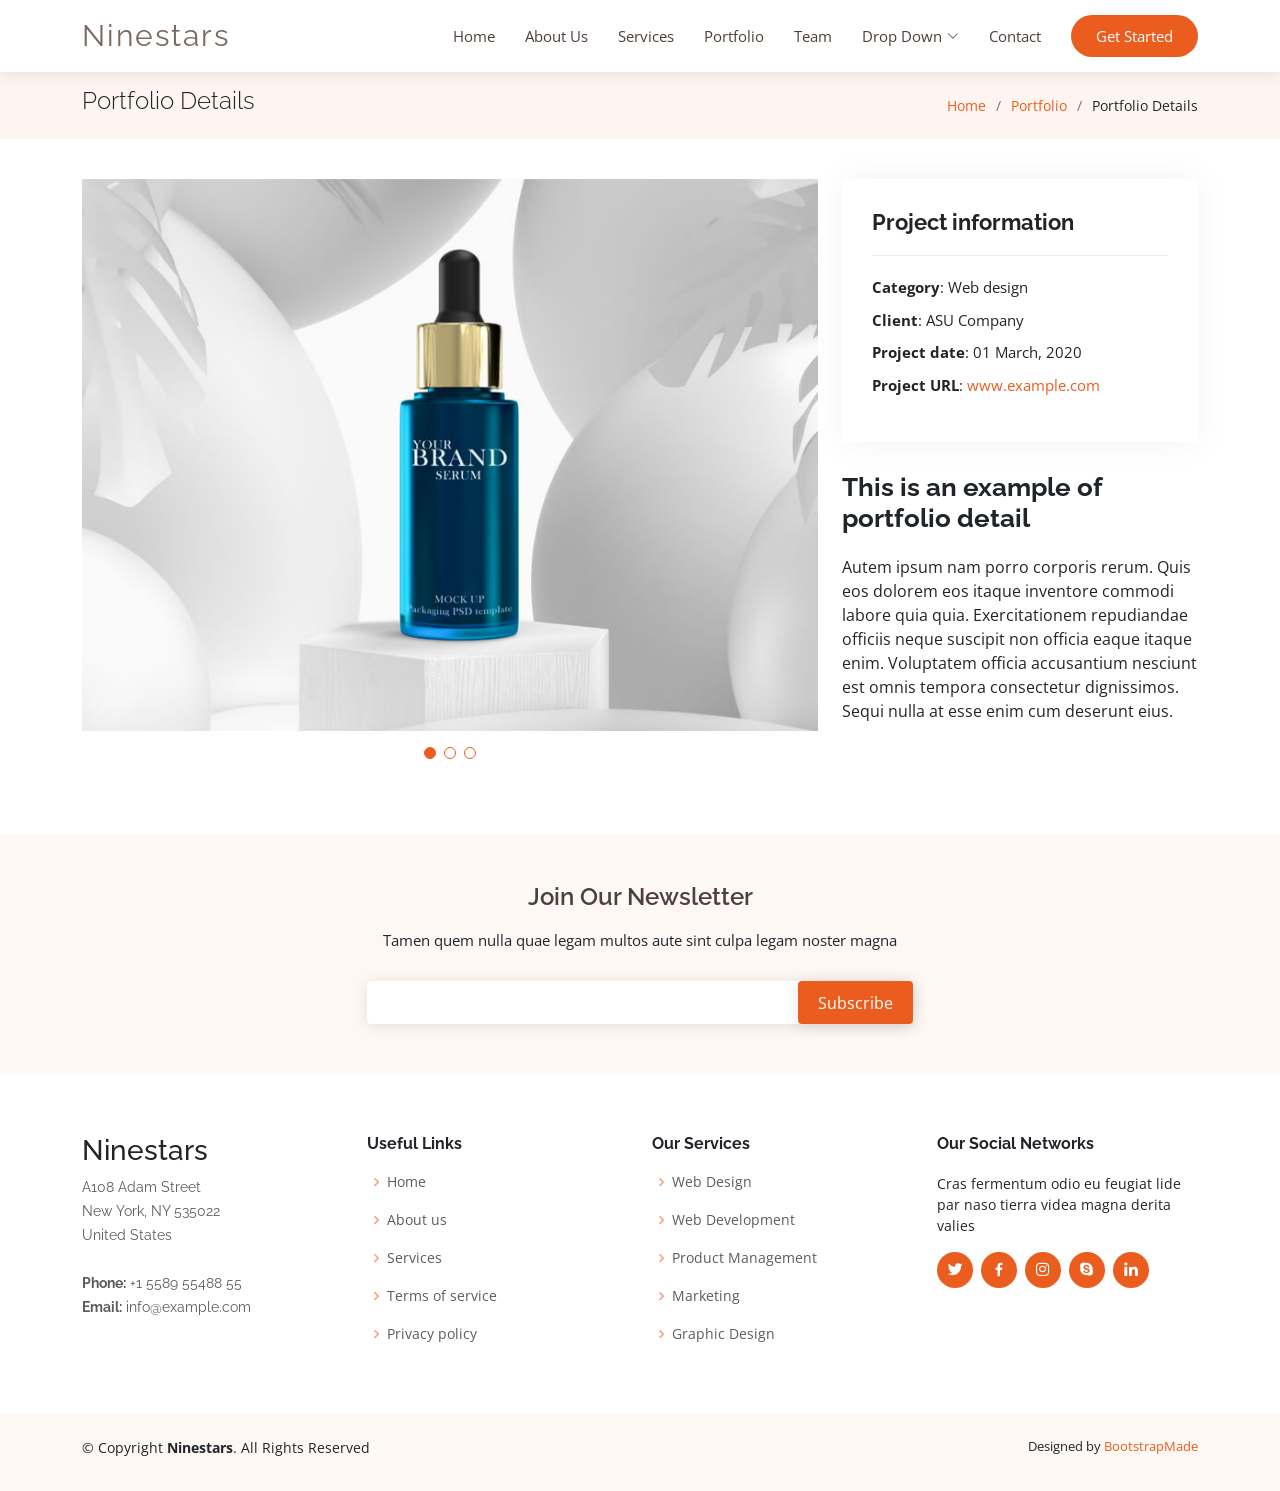
==== portfolio-details.html @ 26a7b613 "Subo todo" ====
<!DOCTYPE html>
<html lang="en">

<head>
  <meta charset="utf-8">
  <meta content="width=device-width, initial-scale=1.0" name="viewport">

  <title>Portfolio Details - Ninestars Bootstrap Template</title>
  <meta content="" name="description">
  <meta content="" name="keywords">

  <!-- Favicons -->
  <link href="assets/img/favicon.png" rel="icon">
  <link href="assets/img/apple-touch-icon.png" rel="apple-touch-icon">

  <!-- Google Fonts -->
  <link href="https://fonts.googleapis.com/css?family=Open+Sans:300,300i,400,400i,600,600i,700,700i|Raleway:300,300i,400,400i,600,600i,700,700i" rel="stylesheet">

  <!-- Vendor CSS Files -->
  <link href="assets/vendor/aos/aos.css" rel="stylesheet">
  <link href="assets/vendor/bootstrap/css/bootstrap.min.css" rel="stylesheet">
  <link href="assets/vendor/bootstrap-icons/bootstrap-icons.css" rel="stylesheet">
  <link href="assets/vendor/boxicons/css/boxicons.min.css" rel="stylesheet">
  <link href="assets/vendor/glightbox/css/glightbox.min.css" rel="stylesheet">
  <link href="assets/vendor/swiper/swiper-bundle.min.css" rel="stylesheet">

  <!-- Template Main CSS File -->
  <link href="assets/css/style.css" rel="stylesheet">

  <!-- =======================================================
  * Template Name: Ninestars - v4.10.0
  * Template URL: https://bootstrapmade.com/ninestars-free-bootstrap-3-theme-for-creative/
  * Author: BootstrapMade.com
  * License: https://bootstrapmade.com/license/
  ======================================================== -->
</head>

<body>

  <!-- ======= Header ======= -->
  <header id="header" class="fixed-top d-flex align-items-center">
    <div class="container d-flex align-items-center justify-content-between">

      <div class="logo">
        <h1 class="text-light"><a href="index.html"><span>Ninestars</span></a></h1>
        <!-- Uncomment below if you prefer to use an image logo -->
        <!-- <a href="index.html"><img src="assets/img/logo.png" alt="" class="img-fluid"></a>-->
      </div>

      <nav id="navbar" class="navbar">
        <ul>
          <li><a class="nav-link scrollto " href="#hero">Home</a></li>
          <li><a class="nav-link scrollto" href="#about">About Us</a></li>
          <li><a class="nav-link scrollto" href="#services">Services</a></li>
          <li><a class="nav-link scrollto" href="#portfolio">Portfolio</a></li>
          <li><a class="nav-link scrollto" href="#team">Team</a></li>
          <li class="dropdown"><a href="#"><span>Drop Down</span> <i class="bi bi-chevron-down"></i></a>
            <ul>
              <li><a href="#">Drop Down 1</a></li>
              <li class="dropdown"><a href="#"><span>Deep Drop Down</span> <i class="bi bi-chevron-right"></i></a>
                <ul>
                  <li><a href="#">Deep Drop Down 1</a></li>
                  <li><a href="#">Deep Drop Down 2</a></li>
                  <li><a href="#">Deep Drop Down 3</a></li>
                  <li><a href="#">Deep Drop Down 4</a></li>
                  <li><a href="#">Deep Drop Down 5</a></li>
                </ul>
              </li>
              <li><a href="#">Drop Down 2</a></li>
              <li><a href="#">Drop Down 3</a></li>
              <li><a href="#">Drop Down 4</a></li>
            </ul>
          </li>
          <li><a class="nav-link scrollto" href="#contact">Contact</a></li>
          <li><a class="getstarted scrollto" href="#about">Get Started</a></li>
        </ul>
        <i class="bi bi-list mobile-nav-toggle"></i>
      </nav><!-- .navbar -->

    </div>
  </header><!-- End Header -->

  <main id="main">

    <!-- ======= Breadcrumbs Section ======= -->
    <section class="breadcrumbs">
      <div class="container">

        <div class="d-flex justify-content-between align-items-center">
          <h2>Portfolio Details</h2>
          <ol>
            <li><a href="index.html">Home</a></li>
            <li><a href="portfolio.html">Portfolio</a></li>
            <li>Portfolio Details</li>
          </ol>
        </div>

      </div>
    </section><!-- Breadcrumbs Section -->

    <!-- ======= Portfolio Details Section ======= -->
    <section id="portfolio-details" class="portfolio-details">
      <div class="container">

        <div class="row gy-4">

          <div class="col-lg-8">
            <div class="portfolio-details-slider swiper">
              <div class="swiper-wrapper align-items-center">

                <div class="swiper-slide">
                  <img src="assets/img/portfolio/portfolio-1.jpg" alt="">
                </div>

                <div class="swiper-slide">
                  <img src="assets/img/portfolio/portfolio-2.jpg" alt="">
                </div>

                <div class="swiper-slide">
                  <img src="assets/img/portfolio/portfolio-3.jpg" alt="">
                </div>

              </div>
              <div class="swiper-pagination"></div>
            </div>
          </div>

          <div class="col-lg-4">
            <div class="portfolio-info">
              <h3>Project information</h3>
              <ul>
                <li><strong>Category</strong>: Web design</li>
                <li><strong>Client</strong>: ASU Company</li>
                <li><strong>Project date</strong>: 01 March, 2020</li>
                <li><strong>Project URL</strong>: <a href="#">www.example.com</a></li>
              </ul>
            </div>
            <div class="portfolio-description">
              <h2>This is an example of portfolio detail</h2>
              <p>
                Autem ipsum nam porro corporis rerum. Quis eos dolorem eos itaque inventore commodi labore quia quia. Exercitationem repudiandae officiis neque suscipit non officia eaque itaque enim. Voluptatem officia accusantium nesciunt est omnis tempora consectetur dignissimos. Sequi nulla at esse enim cum deserunt eius.
              </p>
            </div>
          </div>

        </div>

      </div>
    </section><!-- End Portfolio Details Section -->

  </main><!-- End #main -->

  <!-- ======= Footer ======= -->
  <footer id="footer">

    <div class="footer-newsletter">
      <div class="container">
        <div class="row justify-content-center">
          <div class="col-lg-6">
            <h4>Join Our Newsletter</h4>
            <p>Tamen quem nulla quae legam multos aute sint culpa legam noster magna</p>
            <form action="" method="post">
              <input type="email" name="email"><input type="submit" value="Subscribe">
            </form>
          </div>
        </div>
      </div>
    </div>

    <div class="footer-top">
      <div class="container">
        <div class="row">

          <div class="col-lg-3 col-md-6 footer-contact">
            <h3>Ninestars</h3>
            <p>
              A108 Adam Street <br>
              New York, NY 535022<br>
              United States <br><br>
              <strong>Phone:</strong> +1 5589 55488 55<br>
              <strong>Email:</strong> info@example.com<br>
            </p>
          </div>

          <div class="col-lg-3 col-md-6 footer-links">
            <h4>Useful Links</h4>
            <ul>
              <li><i class="bx bx-chevron-right"></i> <a href="#">Home</a></li>
              <li><i class="bx bx-chevron-right"></i> <a href="#">About us</a></li>
              <li><i class="bx bx-chevron-right"></i> <a href="#">Services</a></li>
              <li><i class="bx bx-chevron-right"></i> <a href="#">Terms of service</a></li>
              <li><i class="bx bx-chevron-right"></i> <a href="#">Privacy policy</a></li>
            </ul>
          </div>

          <div class="col-lg-3 col-md-6 footer-links">
            <h4>Our Services</h4>
            <ul>
              <li><i class="bx bx-chevron-right"></i> <a href="#">Web Design</a></li>
              <li><i class="bx bx-chevron-right"></i> <a href="#">Web Development</a></li>
              <li><i class="bx bx-chevron-right"></i> <a href="#">Product Management</a></li>
              <li><i class="bx bx-chevron-right"></i> <a href="#">Marketing</a></li>
              <li><i class="bx bx-chevron-right"></i> <a href="#">Graphic Design</a></li>
            </ul>
          </div>

          <div class="col-lg-3 col-md-6 footer-links">
            <h4>Our Social Networks</h4>
            <p>Cras fermentum odio eu feugiat lide par naso tierra videa magna derita valies</p>
            <div class="social-links mt-3">
              <a href="#" class="twitter"><i class="bx bxl-twitter"></i></a>
              <a href="#" class="facebook"><i class="bx bxl-facebook"></i></a>
              <a href="#" class="instagram"><i class="bx bxl-instagram"></i></a>
              <a href="#" class="google-plus"><i class="bx bxl-skype"></i></a>
              <a href="#" class="linkedin"><i class="bx bxl-linkedin"></i></a>
            </div>
          </div>

        </div>
      </div>
    </div>

    <div class="container py-4">
      <div class="copyright">
        &copy; Copyright <strong><span>Ninestars</span></strong>. All Rights Reserved
      </div>
      <div class="credits">
        <!-- All the links in the footer should remain intact. -->
        <!-- You can delete the links only if you purchased the pro version. -->
        <!-- Licensing information: https://bootstrapmade.com/license/ -->
        <!-- Purchase the pro version with working PHP/AJAX contact form: https://bootstrapmade.com/ninestars-free-bootstrap-3-theme-for-creative/ -->
        Designed by <a href="https://bootstrapmade.com/">BootstrapMade</a>
      </div>
    </div>
  </footer><!-- End Footer -->

  <a href="#" class="back-to-top d-flex align-items-center justify-content-center"><i class="bi bi-arrow-up-short"></i></a>

  <!-- Vendor JS Files -->
  <script src="assets/vendor/aos/aos.js"></script>
  <script src="assets/vendor/bootstrap/js/bootstrap.bundle.min.js"></script>
  <script src="assets/vendor/glightbox/js/glightbox.min.js"></script>
  <script src="assets/vendor/isotope-layout/isotope.pkgd.min.js"></script>
  <script src="assets/vendor/swiper/swiper-bundle.min.js"></script>
  <script src="assets/vendor/php-email-form/validate.js"></script>

  <!-- Template Main JS File -->
  <script src="assets/js/main.js"></script>

</body>

</html>
---- assets/css/style.css ----
/**
* Template Name: Ninestars - v4.10.0
* Template URL: https://bootstrapmade.com/ninestars-free-bootstrap-3-theme-for-creative/
* Author: BootstrapMade.com
* License: https://bootstrapmade.com/license/
*/

/*--------------------------------------------------------------
# General
--------------------------------------------------------------*/
body {
  font-family: "Open Sans", sans-serif;
  color: #212529;
}

a {
  color: #eb5d1e;
  text-decoration: none;
}

a:hover {
  color: #ef7f4d;
  text-decoration: none;
}

h1,
h2,
h3,
h4,
h5,
h6,
.font-primary {
  font-family: "Raleway", sans-serif;
}

/*--------------------------------------------------------------
# Back to top button
--------------------------------------------------------------*/
.back-to-top {
  position: fixed;
  visibility: hidden;
  opacity: 0;
  right: 15px;
  bottom: 15px;
  z-index: 99999;
  background: #eb5d1e;
  width: 40px;
  height: 40px;
  border-radius: 4px;
  transition: all 0.4s;
}

.back-to-top i {
  font-size: 24px;
  color: #fff;
  line-height: 0;
}

.back-to-top:hover {
  background: #ee7843;
  color: #fff;
}

.back-to-top.active {
  visibility: visible;
  opacity: 1;
}

/*--------------------------------------------------------------
# Disable aos animation delay on mobile devices
--------------------------------------------------------------*/
@media screen and (max-width: 768px) {
  [data-aos-delay] {
    transition-delay: 0 !important;
  }
}

/*--------------------------------------------------------------
# Header
--------------------------------------------------------------*/
#header {
  height: 72px;
  transition: all 0.5s;
  z-index: 997;
  transition: all 0.5s;
  background: #fff;
  box-shadow: 0px 2px 15px rgba(0, 0, 0, 0.1);
}

#header .logo h1 {
  font-size: 30px;
  margin: 0;
  line-height: 1;
  font-weight: 400;
  letter-spacing: 2px;
}

#header .logo h1 a,
#header .logo h1 a:hover {
  color: #7a6960;
  text-decoration: none;
}

#header .logo img {
  padding: 0;
  margin: 0;
  max-height: 40px;
}

#main {
  margin-top: 72px;
}

/*--------------------------------------------------------------
# Navigation Menu
--------------------------------------------------------------*/
/**
* Desktop Navigation 
*/
.navbar {
  padding: 0;
}

.navbar ul {
  margin: 0;
  padding: 0;
  display: flex;
  list-style: none;
  align-items: center;
}

.navbar li {
  position: relative;
}

.navbar a,
.navbar a:focus {
  display: flex;
  align-items: center;
  justify-content: space-between;
  padding: 10px 0 10px 30px;
  font-size: 15px;
  color: #4e4039;
  white-space: nowrap;
  transition: 0.3s;
}

.navbar a i,
.navbar a:focus i {
  font-size: 12px;
  line-height: 0;
  margin-left: 5px;
}

.navbar a:hover,
.navbar .active,
.navbar .active:focus,
.navbar li:hover>a {
  color: #eb5d1e;
}

.navbar .getstarted,
.navbar .getstarted:focus {
  background: #eb5d1e;
  color: #fff;
  padding: 10px 25px;
  margin-left: 30px;
  border-radius: 50px;
}

.navbar .getstarted:hover,
.navbar .getstarted:focus:hover {
  color: #fff;
  background: #ee7843;
}

.navbar .dropdown ul {
  display: block;
  position: absolute;
  left: 14px;
  top: calc(100% + 30px);
  margin: 0;
  padding: 10px 0;
  z-index: 99;
  opacity: 0;
  visibility: hidden;
  background: #fff;
  box-shadow: 0px 0px 30px rgba(127, 137, 161, 0.25);
  transition: 0.3s;
}

.navbar .dropdown ul li {
  min-width: 200px;
}

.navbar .dropdown ul a {
  padding: 10px 20px;
  font-size: 15px;
  text-transform: none;
}

.navbar .dropdown ul a i {
  font-size: 12px;
}

.navbar .dropdown ul a:hover,
.navbar .dropdown ul .active:hover,
.navbar .dropdown ul li:hover>a {
  color: #eb5d1e;
}

.navbar .dropdown:hover>ul {
  opacity: 1;
  top: 100%;
  visibility: visible;
}

.navbar .dropdown .dropdown ul {
  top: 0;
  left: calc(100% - 30px);
  visibility: hidden;
}

.navbar .dropdown .dropdown:hover>ul {
  opacity: 1;
  top: 0;
  left: 100%;
  visibility: visible;
}

@media (max-width: 1366px) {
  .navbar .dropdown .dropdown ul {
    left: -90%;
  }

  .navbar .dropdown .dropdown:hover>ul {
    left: -100%;
  }
}

/**
* Mobile Navigation 
*/
.mobile-nav-toggle {
  color: #7a6960;
  font-size: 28px;
  cursor: pointer;
  display: none;
  line-height: 0;
  transition: 0.5s;
}

.mobile-nav-toggle.bi-x {
  color: #fff;
}

@media (max-width: 991px) {
  .mobile-nav-toggle {
    display: block;
  }

  .navbar ul {
    display: none;
  }
}

.navbar-mobile {
  position: fixed;
  overflow: hidden;
  top: 0;
  right: 0;
  left: 0;
  bottom: 0;
  background: rgba(78, 64, 57, 0.9);
  transition: 0.3s;
}

.navbar-mobile .mobile-nav-toggle {
  position: absolute;
  top: 15px;
  right: 15px;
}

.navbar-mobile ul {
  display: block;
  position: absolute;
  top: 55px;
  right: 15px;
  bottom: 15px;
  left: 15px;
  padding: 10px 0;
  background-color: #fff;
  overflow-y: auto;
  transition: 0.3s;
}

.navbar-mobile a,
.navbar-mobile a:focus {
  padding: 10px 20px;
  font-size: 15px;
  color: #7a6960;
}

.navbar-mobile a:hover,
.navbar-mobile .active,
.navbar-mobile li:hover>a {
  color: #eb5d1e;
}

.navbar-mobile .getstarted,
.navbar-mobile .getstarted:focus {
  margin: 15px;
}

.navbar-mobile .dropdown ul {
  position: static;
  display: none;
  margin: 10px 20px;
  padding: 10px 0;
  z-index: 99;
  opacity: 1;
  visibility: visible;
  background: #fff;
  box-shadow: 0px 0px 30px rgba(127, 137, 161, 0.25);
}

.navbar-mobile .dropdown ul li {
  min-width: 200px;
}

.navbar-mobile .dropdown ul a {
  padding: 10px 20px;
}

.navbar-mobile .dropdown ul a i {
  font-size: 12px;
}

.navbar-mobile .dropdown ul a:hover,
.navbar-mobile .dropdown ul .active:hover,
.navbar-mobile .dropdown ul li:hover>a {
  color: #eb5d1e;
}

.navbar-mobile .dropdown>.dropdown-active {
  display: block;
}

/*--------------------------------------------------------------
# Hero Section
--------------------------------------------------------------*/
#hero {
  width: 100%;
  height: 70vh;
  background: #fef8f5;
  border-bottom: 2px solid #fcebe3;
  margin: 72px 0 -72px 0;
}

#hero h1 {
  margin: 0;
  font-size: 48px;
  font-weight: 700;
  line-height: 56px;
  color: #4e4039;
}

#hero h2 {
  color: #a08f86;
  margin: 15px 0 0 0;
  font-size: 24px;
}

#hero .btn-get-started {
  font-family: "Raleway", sans-serif;
  font-weight: 500;
  font-size: 16px;
  letter-spacing: 1px;
  display: inline-block;
  padding: 8px 28px;
  border-radius: 3px;
  transition: 0.5s;
  margin-top: 30px;
  color: #fff;
  background: #eb5d1e;
}

#hero .btn-get-started:hover {
  background: #ef7f4d;
}

#hero .animated {
  animation: up-down 2s ease-in-out infinite alternate-reverse both;
}

@media (max-width: 991px) {
  #hero {
    height: calc(100vh - 72px);
  }

  #hero .animated {
    -webkit-animation: none;
    animation: none;
  }

  #hero .hero-img {
    text-align: center;
  }

  #hero .hero-img img {
    width: 50%;
  }
}

@media (max-width: 768px) {
  #hero h1 {
    font-size: 28px;
    line-height: 36px;
  }

  #hero h2 {
    font-size: 18px;
    line-height: 24px;
  }

  #hero .hero-img img {
    width: 70%;
  }
}

@media (max-width: 575px) {
  #hero .hero-img img {
    width: 80%;
  }
}

@media (max-height: 600px) {
  #hero {
    height: 120vh;
  }
}

@-webkit-keyframes up-down {
  0% {
    transform: translateY(10px);
  }

  100% {
    transform: translateY(-10px);
  }
}

@keyframes up-down {
  0% {
    transform: translateY(10px);
  }

  100% {
    transform: translateY(-10px);
  }
}

/*--------------------------------------------------------------
# Sections General
--------------------------------------------------------------*/
section {
  padding: 60px 0;
  overflow: hidden;
}

.section-bg {
  background-color: #fef8f5;
}

.section-title {
  text-align: center;
  padding-bottom: 30px;
}

.section-title h2 {
  font-size: 24px;
  font-weight: 700;
  padding-bottom: 0;
  line-height: 1px;
  margin-bottom: 15px;
  color: #c2b7b1;
}

.section-title p {
  padding-bottom: 15px;
  margin-bottom: 15px;
  position: relative;
  font-size: 32px;
  font-weight: 700;
  color: #4e4039;
}

.section-title p::after {
  content: "";
  position: absolute;
  display: block;
  width: 60px;
  height: 2px;
  background: #eb5d1e;
  bottom: 0;
  left: calc(50% - 30px);
}

/*--------------------------------------------------------------
# Breadcrumbs
--------------------------------------------------------------*/
.breadcrumbs {
  padding: 15px 0;
  background-color: #fef5f1;
  min-height: 40px;
}

.breadcrumbs h2 {
  font-size: 24px;
  font-weight: 300;
}

.breadcrumbs ol {
  display: flex;
  flex-wrap: wrap;
  list-style: none;
  padding: 0;
  margin: 0;
  font-size: 14px;
}

.breadcrumbs ol li+li {
  padding-left: 10px;
}

.breadcrumbs ol li+li::before {
  display: inline-block;
  padding-right: 10px;
  color: #6c757d;
  content: "/";
}

@media (max-width: 768px) {
  .breadcrumbs .d-flex {
    display: block !important;
  }

  .breadcrumbs ol {
    display: block;
  }

  .breadcrumbs ol li {
    display: inline-block;
  }
}

/*--------------------------------------------------------------
# About
--------------------------------------------------------------*/
.about h3 {
  font-weight: 700;
  font-size: 34px;
  color: #4e4039;
}

.about h4 {
  font-size: 20px;
  font-weight: 700;
  margin-top: 5px;
  color: #7a6960;
}

.about i {
  font-size: 48px;
  margin-top: 15px;
  color: #f39e7a;
}

.about p {
  font-size: 15px;
  color: #5a6570;
}

@media (max-width: 991px) {
  .about .about-img img {
    max-width: 70%;
  }
}

@media (max-width: 767px) {
  .about .about-img img {
    max-width: 90%;
  }
}

/*--------------------------------------------------------------
# Services
--------------------------------------------------------------*/
.services .icon-box {
  padding: 30px;
  position: relative;
  overflow: hidden;
  margin: 0 0 40px 0;
  background: #fff;
  box-shadow: 0 10px 29px 0 rgba(68, 88, 144, 0.1);
  transition: all 0.3s ease-in-out;
  border-radius: 15px;
  text-align: center;
  border-bottom: 3px solid #fff;
}

.services .icon-box:hover {
  transform: translateY(-5px);
  border-color: #ef7f4d;
}

.services .icon i {
  font-size: 48px;
  line-height: 1;
  margin-bottom: 15px;
  color: #ef7f4d;
}

.services .title {
  font-weight: 700;
  margin-bottom: 15px;
  font-size: 18px;
}

.services .title a {
  color: #111;
}

.services .description {
  font-size: 15px;
  line-height: 28px;
  margin-bottom: 0;
}

/*--------------------------------------------------------------
# Portfolio
--------------------------------------------------------------*/
.portfolio .portfolio-item {
  margin-bottom: 30px;
}

.portfolio #portfolio-flters {
  padding: 0;
  margin: 0 0 35px 0;
  list-style: none;
  text-align: center;
}

.portfolio #portfolio-flters li {
  cursor: pointer;
  margin: 0 15px 15px 0;
  display: inline-block;
  padding: 5px;
  font-size: 16px;
  font-weight: 600;
  line-height: 20px;
  color: #212529;
  margin-bottom: 5px;
  transition: all 0.3s ease-in-out;
}

.portfolio #portfolio-flters li:hover,
.portfolio #portfolio-flters li.filter-active {
  color: #eb5d1e;
}

.portfolio #portfolio-flters li:last-child {
  margin-right: 0;
}

.portfolio .portfolio-wrap {
  transition: 0.3s;
  position: relative;
  overflow: hidden;
  border-radius: 8px;
  z-index: 1;
}

.portfolio .portfolio-wrap::before {
  content: "";
  background: rgba(122, 105, 96, 0.6);
  position: absolute;
  left: 100%;
  right: 0;
  top: 0;
  bottom: 0;
  transition: all ease-in-out 0.3s;
  z-index: 2;
}

.portfolio .portfolio-wrap img {
  transition: 0.3s;
  position: relative;
  z-index: 1;
}

.portfolio .portfolio-wrap .portfolio-links {
  opacity: 0;
  left: 0;
  right: 0;
  top: calc(50% - 32px);
  text-align: center;
  z-index: 3;
  position: absolute;
  transition: all ease-in-out 0.3s;
}

.portfolio .portfolio-wrap .portfolio-links a {
  color: #eb5d1e;
  margin: 0 4px;
  line-height: 0;
  background-color: #fff;
  padding-top: 6px;
  padding-right: 1px;
  border-radius: 50px;
  text-align: center;
  width: 32px;
  height: 32px;
  display: inline-block;
  transition: 0.3s;
}

.portfolio .portfolio-wrap .portfolio-links a i {
  line-height: 0;
  font-size: 20px;
}

.portfolio .portfolio-wrap .portfolio-links a:hover {
  background: #eb5d1e;
  color: #fff;
}

.portfolio .portfolio-wrap .portfolio-info {
  opacity: 0;
  position: absolute;
  bottom: -20px;
  left: 0;
  right: 0;
  text-align: center;
  z-index: 3;
  transition: all ease-in-out 0.3s;
}

.portfolio .portfolio-wrap .portfolio-info h4 {
  font-size: 20px;
  color: #fff;
  font-weight: 600;
}

.portfolio .portfolio-wrap .portfolio-info p {
  color: #ffffff;
  font-size: 14px;
  text-transform: uppercase;
}

.portfolio .portfolio-wrap:hover::before {
  left: 0;
}

.portfolio .portfolio-wrap:hover .portfolio-links {
  opacity: 1;
  top: calc(50% - 16px);
}

.portfolio .portfolio-wrap:hover .portfolio-info {
  opacity: 1;
  bottom: 0;
}

/*--------------------------------------------------------------
# Portfolio Details
--------------------------------------------------------------*/
.portfolio-details {
  padding-top: 40px;
}

.portfolio-details .portfolio-details-slider img {
  width: 100%;
}

.portfolio-details .portfolio-details-slider .swiper-pagination {
  margin-top: 20px;
  position: relative;
}

.portfolio-details .portfolio-details-slider .swiper-pagination .swiper-pagination-bullet {
  width: 12px;
  height: 12px;
  background-color: #fff;
  opacity: 1;
  border: 1px solid #eb5d1e;
}

.portfolio-details .portfolio-details-slider .swiper-pagination .swiper-pagination-bullet-active {
  background-color: #eb5d1e;
}

.portfolio-details .portfolio-info {
  padding: 30px;
  box-shadow: 0px 0 30px rgba(122, 105, 96, 0.08);
}

.portfolio-details .portfolio-info h3 {
  font-size: 22px;
  font-weight: 700;
  margin-bottom: 20px;
  padding-bottom: 20px;
  border-bottom: 1px solid #eee;
}

.portfolio-details .portfolio-info ul {
  list-style: none;
  padding: 0;
  font-size: 15px;
}

.portfolio-details .portfolio-info ul li+li {
  margin-top: 10px;
}

.portfolio-details .portfolio-description {
  padding-top: 30px;
}

.portfolio-details .portfolio-description h2 {
  font-size: 26px;
  font-weight: 700;
  margin-bottom: 20px;
}

.portfolio-details .portfolio-description p {
  padding: 0;
}

/*--------------------------------------------------------------
# F.A.Q
--------------------------------------------------------------*/
.faq {
  padding: 60px 0;
}

.faq .faq-list {
  padding: 0;
  list-style: none;
}

.faq .faq-list li {
  border-bottom: 1px solid #eae7e5;
  margin-bottom: 20px;
  padding-bottom: 20px;
}

.faq .faq-list .question {
  display: block;
  position: relative;
  font-family: #eb5d1e;
  font-size: 18px;
  line-height: 24px;
  font-weight: 400;
  font-weight: 600;
  padding-left: 25px;
  cursor: pointer;
  color: #c54811;
  transition: 0.3s;
}

.faq .faq-list i {
  font-size: 16px;
  position: absolute;
  left: 0;
  top: -2px;
}

.faq .faq-list p {
  margin-bottom: 0;
  padding: 10px 0 0 25px;
}

.faq .faq-list .icon-show {
  display: none;
}

.faq .faq-list .collapsed {
  color: #343a40;
}

.faq .faq-list .collapsed:hover {
  color: #eb5d1e;
}

.faq .faq-list .collapsed .icon-show {
  display: inline-block;
  transition: 0.6s;
}

.faq .faq-list .collapsed .icon-close {
  display: none;
  transition: 0.6s;
}

/*--------------------------------------------------------------
# Team
--------------------------------------------------------------*/
.team {
  background: #fff;
  padding: 60px 0;
}

.team .member {
  text-align: center;
  margin-bottom: 20px;
  background: #343a40;
  position: relative;
  overflow: hidden;
}

.team .member .member-info {
  opacity: 0;
  position: absolute;
  bottom: 0;
  top: 0;
  left: 0;
  right: 0;
  transition: 0.2s;
}

.team .member .member-info-content {
  position: absolute;
  left: 50px;
  right: 0;
  bottom: 0;
  transition: bottom 0.4s;
}

.team .member .member-info-content h4 {
  font-weight: 700;
  margin-bottom: 2px;
  font-size: 18px;
  color: #fff;
}

.team .member .member-info-content span {
  font-style: italic;
  display: block;
  font-size: 13px;
  color: #fff;
}

.team .member .social {
  position: absolute;
  left: -50px;
  top: 0;
  bottom: 0;
  width: 50px;
  transition: left ease-in-out 0.3s;
  background: rgba(78, 64, 57, 0.6);
  text-align: center;
}

.team .member .social a {
  transition: color 0.3s;
  display: block;
  color: #fff;
  margin-top: 15px;
}

.team .member .social a:hover {
  color: #eb5d1e;
}

.team .member .social i {
  font-size: 18px;
  margin: 0 2px;
}

.team .member:hover .member-info {
  background: linear-gradient(0deg, rgba(78, 64, 57, 0.95) 0%, rgba(78, 64, 57, 0.95) 15%, rgba(255, 255, 255, 0) 100%);
  opacity: 1;
  transition: 0.4s;
}

.team .member:hover .member-info-content {
  bottom: 30px;
  transition: bottom 0.4s;
}

.team .member:hover .social {
  left: 0;
  transition: left ease-in-out 0.3s;
}

/*--------------------------------------------------------------
# Clients
--------------------------------------------------------------*/
.clients .clients-slider .swiper-slide img {
  opacity: 0.5;
  transition: 0.3s;
}

.clients .clients-slider .swiper-slide img:hover {
  opacity: 1;
}

.clients .clients-slider .swiper-pagination {
  margin-top: 20px;
  position: relative;
}

.clients .clients-slider .swiper-pagination .swiper-pagination-bullet {
  width: 12px;
  height: 12px;
  background-color: #fff;
  opacity: 1;
  border: 1px solid #eb5d1e;
}

.clients .clients-slider .swiper-pagination .swiper-pagination-bullet-active {
  background-color: #eb5d1e;
}

/*--------------------------------------------------------------
# Contact Us
--------------------------------------------------------------*/
.contact .info {
  border-top: 3px solid #eb5d1e;
  border-bottom: 3px solid #eb5d1e;
  padding: 30px;
  background: #fff;
  width: 100%;
  box-shadow: 0 0 24px 0 rgba(0, 0, 0, 0.12);
}

.contact .info i {
  font-size: 20px;
  color: #eb5d1e;
  float: left;
  width: 44px;
  height: 44px;
  background: #fdf1ec;
  display: flex;
  justify-content: center;
  align-items: center;
  border-radius: 50px;
  transition: all 0.3s ease-in-out;
}

.contact .info h4 {
  padding: 0 0 0 60px;
  font-size: 22px;
  font-weight: 600;
  margin-bottom: 5px;
  color: #7a6960;
}

.contact .info p {
  padding: 0 0 10px 60px;
  margin-bottom: 20px;
  font-size: 14px;
  color: #ab9d95;
}

.contact .info .email p {
  padding-top: 5px;
}

.contact .info .social-links {
  padding-left: 60px;
}

.contact .info .social-links a {
  font-size: 18px;
  display: inline-block;
  background: #333;
  color: #fff;
  line-height: 1;
  padding: 8px 0;
  border-radius: 50%;
  text-align: center;
  width: 36px;
  height: 36px;
  transition: 0.3s;
  margin-right: 10px;
}

.contact .info .social-links a:hover {
  background: #eb5d1e;
  color: #fff;
}

.contact .info .email:hover i,
.contact .info .address:hover i,
.contact .info .phone:hover i {
  background: #eb5d1e;
  color: #fff;
}

.contact .php-email-form {
  width: 100%;
  border-top: 3px solid #eb5d1e;
  border-bottom: 3px solid #eb5d1e;
  padding: 30px;
  background: #fff;
  box-shadow: 0 0 24px 0 rgba(0, 0, 0, 0.12);
}

.contact .php-email-form .form-group {
  padding-bottom: 8px;
}

.contact .php-email-form .error-message {
  display: none;
  color: #fff;
  background: #ed3c0d;
  text-align: left;
  padding: 15px;
  font-weight: 600;
}

.contact .php-email-form .error-message br+br {
  margin-top: 25px;
}

.contact .php-email-form .sent-message {
  display: none;
  color: #fff;
  background: #18d26e;
  text-align: center;
  padding: 15px;
  font-weight: 600;
}

.contact .php-email-form .loading {
  display: none;
  background: #fff;
  text-align: center;
  padding: 15px;
}

.contact .php-email-form .loading:before {
  content: "";
  display: inline-block;
  border-radius: 50%;
  width: 24px;
  height: 24px;
  margin: 0 10px -6px 0;
  border: 3px solid #18d26e;
  border-top-color: #eee;
  -webkit-animation: animate-loading 1s linear infinite;
  animation: animate-loading 1s linear infinite;
}

.contact .php-email-form input,
.contact .php-email-form textarea {
  border-radius: 0;
  box-shadow: none;
  font-size: 14px;
}

.contact .php-email-form input {
  height: 44px;
}

.contact .php-email-form textarea {
  padding: 10px 12px;
}

.contact .php-email-form button[type=submit] {
  background: #eb5d1e;
  border: 0;
  padding: 10px 24px;
  color: #fff;
  transition: 0.4s;
  border-radius: 4px;
}

.contact .php-email-form button[type=submit]:hover {
  background: #ef7f4d;
}

@-webkit-keyframes animate-loading {
  0% {
    transform: rotate(0deg);
  }

  100% {
    transform: rotate(360deg);
  }
}

@keyframes animate-loading {
  0% {
    transform: rotate(0deg);
  }

  100% {
    transform: rotate(360deg);
  }
}

/*--------------------------------------------------------------
# Footer
--------------------------------------------------------------*/
#footer {
  background: #fff;
  padding: 0 0 30px 0;
  color: #212529;
  font-size: 14px;
  background: #fef8f5;
}

#footer .footer-newsletter {
  padding: 50px 0;
  background: #fef8f5;
  text-align: center;
  font-size: 15px;
}

#footer .footer-newsletter h4 {
  font-size: 24px;
  margin: 0 0 20px 0;
  padding: 0;
  line-height: 1;
  font-weight: 600;
  color: #4e4039;
}

#footer .footer-newsletter form {
  margin-top: 30px;
  background: #fff;
  padding: 6px 10px;
  position: relative;
  border-radius: 4px;
  box-shadow: 0px 2px 15px rgba(0, 0, 0, 0.1);
  text-align: left;
}

#footer .footer-newsletter form input[type=email] {
  border: 0;
  padding: 4px 4px;
  width: calc(100% - 100px);
}

#footer .footer-newsletter form input[type=submit] {
  position: absolute;
  top: 0;
  right: 0;
  bottom: 0;
  border: 0;
  background: none;
  font-size: 16px;
  padding: 0 20px;
  background: #eb5d1e;
  color: #fff;
  transition: 0.3s;
  border-radius: 4px;
  box-shadow: 0px 2px 15px rgba(0, 0, 0, 0.1);
}

#footer .footer-newsletter form input[type=submit]:hover {
  background: #c54811;
}

#footer .footer-top {
  padding: 60px 0 30px 0;
  background: #fff;
}

#footer .footer-top .footer-contact {
  margin-bottom: 30px;
}

#footer .footer-top .footer-contact h4 {
  font-size: 22px;
  margin: 0 0 30px 0;
  padding: 2px 0 2px 0;
  line-height: 1;
  font-weight: 700;
}

#footer .footer-top .footer-contact p {
  font-size: 14px;
  line-height: 24px;
  margin-bottom: 0;
  font-family: "Raleway", sans-serif;
  color: #5c5c5c;
}

#footer .footer-top h4 {
  font-size: 16px;
  font-weight: bold;
  color: #212529;
  position: relative;
  padding-bottom: 12px;
}

#footer .footer-top .footer-links {
  margin-bottom: 30px;
}

#footer .footer-top .footer-links ul {
  list-style: none;
  padding: 0;
  margin: 0;
}

#footer .footer-top .footer-links ul i {
  padding-right: 2px;
  color: #f39e7a;
  font-size: 18px;
  line-height: 1;
}

#footer .footer-top .footer-links ul li {
  padding: 10px 0;
  display: flex;
  align-items: center;
}

#footer .footer-top .footer-links ul li:first-child {
  padding-top: 0;
}

#footer .footer-top .footer-links ul a {
  color: #5c5c5c;
  transition: 0.3s;
  display: inline-block;
  line-height: 1;
}

#footer .footer-top .footer-links ul a:hover {
  text-decoration: none;
  color: #eb5d1e;
}

#footer .footer-top .social-links a {
  font-size: 18px;
  display: inline-block;
  background: #eb5d1e;
  color: #fff;
  line-height: 1;
  padding: 8px 0;
  margin-right: 4px;
  border-radius: 50%;
  text-align: center;
  width: 36px;
  height: 36px;
  transition: 0.3s;
}

#footer .footer-top .social-links a:hover {
  background: #ef7f4d;
  color: #fff;
  text-decoration: none;
}

#footer .copyright {
  text-align: center;
  float: left;
}

#footer .credits {
  float: right;
  text-align: center;
  font-size: 13px;
  color: #212529;
}

#footer .credits a {
  color: #eb5d1e;
}

@media (max-width: 575px) {

  #footer .copyright,
  #footer .credits {
    float: none;
    -moz-text-align-last: center;
    text-align-last: center;
    padding: 3px 0;
  }
}
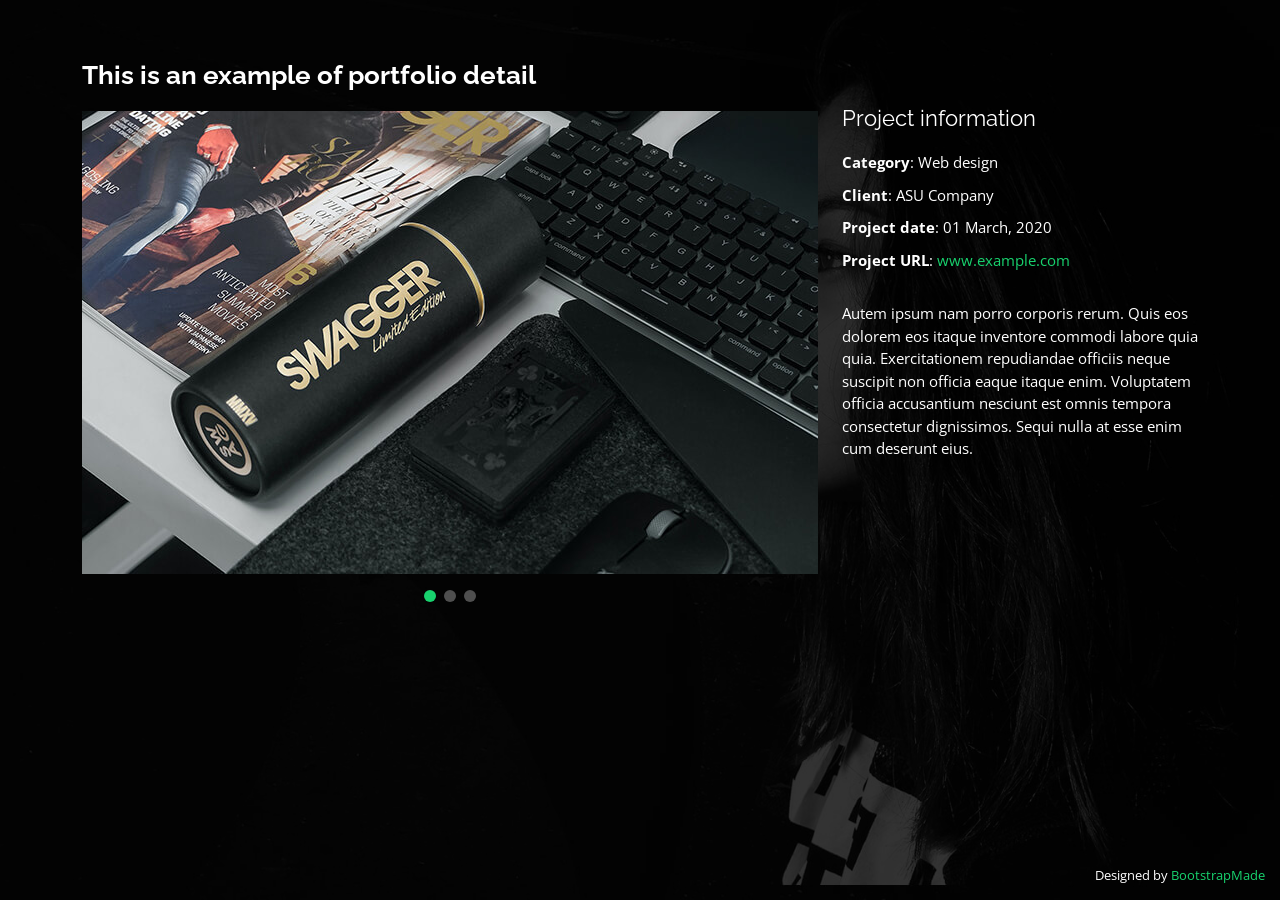
==== commit 096f8f82: "subo todo" ====
--- a/portfolio-details.html
+++ b/portfolio-details.html
@@ -5,7 +5,7 @@
   <meta charset="utf-8">
   <meta content="width=device-width, initial-scale=1.0" name="viewport">
 
-  <title>Portfolio Details - Ninestars Bootstrap Template</title>
+  <title>Portfolio Details - Personal Bootstrap Template</title>
   <meta content="" name="description">
   <meta content="" name="keywords">
 
@@ -14,22 +14,22 @@
   <link href="assets/img/apple-touch-icon.png" rel="apple-touch-icon">
 
   <!-- Google Fonts -->
-  <link href="https://fonts.googleapis.com/css?family=Open+Sans:300,300i,400,400i,600,600i,700,700i|Raleway:300,300i,400,400i,600,600i,700,700i" rel="stylesheet">
+  <link href="https://fonts.googleapis.com/css?family=Open+Sans:300,300i,400,400i,600,600i,700,700i|Raleway:300,300i,400,400i,500,500i,600,600i,700,700i|Poppins:300,300i,400,400i,500,500i,600,600i,700,700i" rel="stylesheet">
 
   <!-- Vendor CSS Files -->
-  <link href="assets/vendor/aos/aos.css" rel="stylesheet">
   <link href="assets/vendor/bootstrap/css/bootstrap.min.css" rel="stylesheet">
   <link href="assets/vendor/bootstrap-icons/bootstrap-icons.css" rel="stylesheet">
   <link href="assets/vendor/boxicons/css/boxicons.min.css" rel="stylesheet">
   <link href="assets/vendor/glightbox/css/glightbox.min.css" rel="stylesheet">
+  <link href="assets/vendor/remixicon/remixicon.css" rel="stylesheet">
   <link href="assets/vendor/swiper/swiper-bundle.min.css" rel="stylesheet">
 
   <!-- Template Main CSS File -->
   <link href="assets/css/style.css" rel="stylesheet">
 
   <!-- =======================================================
-  * Template Name: Ninestars - v4.10.0
-  * Template URL: https://bootstrapmade.com/ninestars-free-bootstrap-3-theme-for-creative/
+  * Template Name: Personal - v4.10.0
+  * Template URL: https://bootstrapmade.com/personal-free-resume-bootstrap-template/
   * Author: BootstrapMade.com
   * License: https://bootstrapmade.com/license/
   ======================================================== -->
@@ -37,211 +37,74 @@
 
 <body>
 
-  <!-- ======= Header ======= -->
-  <header id="header" class="fixed-top d-flex align-items-center">
-    <div class="container d-flex align-items-center justify-content-between">
-
-      <div class="logo">
-        <h1 class="text-light"><a href="index.html"><span>Ninestars</span></a></h1>
-        <!-- Uncomment below if you prefer to use an image logo -->
-        <!-- <a href="index.html"><img src="assets/img/logo.png" alt="" class="img-fluid"></a>-->
-      </div>
-
-      <nav id="navbar" class="navbar">
-        <ul>
-          <li><a class="nav-link scrollto " href="#hero">Home</a></li>
-          <li><a class="nav-link scrollto" href="#about">About Us</a></li>
-          <li><a class="nav-link scrollto" href="#services">Services</a></li>
-          <li><a class="nav-link scrollto" href="#portfolio">Portfolio</a></li>
-          <li><a class="nav-link scrollto" href="#team">Team</a></li>
-          <li class="dropdown"><a href="#"><span>Drop Down</span> <i class="bi bi-chevron-down"></i></a>
-            <ul>
-              <li><a href="#">Drop Down 1</a></li>
-              <li class="dropdown"><a href="#"><span>Deep Drop Down</span> <i class="bi bi-chevron-right"></i></a>
-                <ul>
-                  <li><a href="#">Deep Drop Down 1</a></li>
-                  <li><a href="#">Deep Drop Down 2</a></li>
-                  <li><a href="#">Deep Drop Down 3</a></li>
-                  <li><a href="#">Deep Drop Down 4</a></li>
-                  <li><a href="#">Deep Drop Down 5</a></li>
-                </ul>
-              </li>
-              <li><a href="#">Drop Down 2</a></li>
-              <li><a href="#">Drop Down 3</a></li>
-              <li><a href="#">Drop Down 4</a></li>
-            </ul>
-          </li>
-          <li><a class="nav-link scrollto" href="#contact">Contact</a></li>
-          <li><a class="getstarted scrollto" href="#about">Get Started</a></li>
-        </ul>
-        <i class="bi bi-list mobile-nav-toggle"></i>
-      </nav><!-- .navbar -->
-
-    </div>
-  </header><!-- End Header -->
-
   <main id="main">
 
-    <!-- ======= Breadcrumbs Section ======= -->
-    <section class="breadcrumbs">
+    <!-- ======= Portfolio Details ======= -->
+    <div id="portfolio-details" class="portfolio-details">
       <div class="container">
 
-        <div class="d-flex justify-content-between align-items-center">
-          <h2>Portfolio Details</h2>
-          <ol>
-            <li><a href="index.html">Home</a></li>
-            <li><a href="portfolio.html">Portfolio</a></li>
-            <li>Portfolio Details</li>
-          </ol>
-        </div>
-
-      </div>
-    </section><!-- Breadcrumbs Section -->
-
-    <!-- ======= Portfolio Details Section ======= -->
-    <section id="portfolio-details" class="portfolio-details">
-      <div class="container">
-
-        <div class="row gy-4">
+        <div class="row">
 
           <div class="col-lg-8">
+            <h2 class="portfolio-title">This is an example of portfolio detail</h2>
+
             <div class="portfolio-details-slider swiper">
               <div class="swiper-wrapper align-items-center">
 
                 <div class="swiper-slide">
-                  <img src="assets/img/portfolio/portfolio-1.jpg" alt="">
+                  <img src="assets/img/portfolio/portfolio-details-1.jpg" alt="">
                 </div>
 
                 <div class="swiper-slide">
-                  <img src="assets/img/portfolio/portfolio-2.jpg" alt="">
+                  <img src="assets/img/portfolio/portfolio-details-2.jpg" alt="">
                 </div>
 
                 <div class="swiper-slide">
-                  <img src="assets/img/portfolio/portfolio-3.jpg" alt="">
+                  <img src="assets/img/portfolio/portfolio-details-3.jpg" alt="">
                 </div>
 
               </div>
               <div class="swiper-pagination"></div>
             </div>
+
           </div>
 
-          <div class="col-lg-4">
-            <div class="portfolio-info">
-              <h3>Project information</h3>
-              <ul>
-                <li><strong>Category</strong>: Web design</li>
-                <li><strong>Client</strong>: ASU Company</li>
-                <li><strong>Project date</strong>: 01 March, 2020</li>
-                <li><strong>Project URL</strong>: <a href="#">www.example.com</a></li>
-              </ul>
-            </div>
-            <div class="portfolio-description">
-              <h2>This is an example of portfolio detail</h2>
-              <p>
-                Autem ipsum nam porro corporis rerum. Quis eos dolorem eos itaque inventore commodi labore quia quia. Exercitationem repudiandae officiis neque suscipit non officia eaque itaque enim. Voluptatem officia accusantium nesciunt est omnis tempora consectetur dignissimos. Sequi nulla at esse enim cum deserunt eius.
-              </p>
-            </div>
+          <div class="col-lg-4 portfolio-info">
+            <h3>Project information</h3>
+            <ul>
+              <li><strong>Category</strong>: Web design</li>
+              <li><strong>Client</strong>: ASU Company</li>
+              <li><strong>Project date</strong>: 01 March, 2020</li>
+              <li><strong>Project URL</strong>: <a href="#">www.example.com</a></li>
+            </ul>
+
+            <p>
+              Autem ipsum nam porro corporis rerum. Quis eos dolorem eos itaque inventore commodi labore quia quia. Exercitationem repudiandae officiis neque suscipit non officia eaque itaque enim. Voluptatem officia accusantium nesciunt est omnis tempora consectetur dignissimos. Sequi nulla at esse enim cum deserunt eius.
+            </p>
           </div>
 
         </div>
 
       </div>
-    </section><!-- End Portfolio Details Section -->
+    </div><!-- End Portfolio Details -->
 
   </main><!-- End #main -->
 
-  <!-- ======= Footer ======= -->
-  <footer id="footer">
-
-    <div class="footer-newsletter">
-      <div class="container">
-        <div class="row justify-content-center">
-          <div class="col-lg-6">
-            <h4>Join Our Newsletter</h4>
-            <p>Tamen quem nulla quae legam multos aute sint culpa legam noster magna</p>
-            <form action="" method="post">
-              <input type="email" name="email"><input type="submit" value="Subscribe">
-            </form>
-          </div>
-        </div>
-      </div>
-    </div>
-
-    <div class="footer-top">
-      <div class="container">
-        <div class="row">
-
-          <div class="col-lg-3 col-md-6 footer-contact">
-            <h3>Ninestars</h3>
-            <p>
-              A108 Adam Street <br>
-              New York, NY 535022<br>
-              United States <br><br>
-              <strong>Phone:</strong> +1 5589 55488 55<br>
-              <strong>Email:</strong> info@example.com<br>
-            </p>
-          </div>
-
-          <div class="col-lg-3 col-md-6 footer-links">
-            <h4>Useful Links</h4>
-            <ul>
-              <li><i class="bx bx-chevron-right"></i> <a href="#">Home</a></li>
-              <li><i class="bx bx-chevron-right"></i> <a href="#">About us</a></li>
-              <li><i class="bx bx-chevron-right"></i> <a href="#">Services</a></li>
-              <li><i class="bx bx-chevron-right"></i> <a href="#">Terms of service</a></li>
-              <li><i class="bx bx-chevron-right"></i> <a href="#">Privacy policy</a></li>
-            </ul>
-          </div>
-
-          <div class="col-lg-3 col-md-6 footer-links">
-            <h4>Our Services</h4>
-            <ul>
-              <li><i class="bx bx-chevron-right"></i> <a href="#">Web Design</a></li>
-              <li><i class="bx bx-chevron-right"></i> <a href="#">Web Development</a></li>
-              <li><i class="bx bx-chevron-right"></i> <a href="#">Product Management</a></li>
-              <li><i class="bx bx-chevron-right"></i> <a href="#">Marketing</a></li>
-              <li><i class="bx bx-chevron-right"></i> <a href="#">Graphic Design</a></li>
-            </ul>
-          </div>
-
-          <div class="col-lg-3 col-md-6 footer-links">
-            <h4>Our Social Networks</h4>
-            <p>Cras fermentum odio eu feugiat lide par naso tierra videa magna derita valies</p>
-            <div class="social-links mt-3">
-              <a href="#" class="twitter"><i class="bx bxl-twitter"></i></a>
-              <a href="#" class="facebook"><i class="bx bxl-facebook"></i></a>
-              <a href="#" class="instagram"><i class="bx bxl-instagram"></i></a>
-              <a href="#" class="google-plus"><i class="bx bxl-skype"></i></a>
-              <a href="#" class="linkedin"><i class="bx bxl-linkedin"></i></a>
-            </div>
-          </div>
-
-        </div>
-      </div>
-    </div>
-
-    <div class="container py-4">
-      <div class="copyright">
-        &copy; Copyright <strong><span>Ninestars</span></strong>. All Rights Reserved
-      </div>
-      <div class="credits">
-        <!-- All the links in the footer should remain intact. -->
-        <!-- You can delete the links only if you purchased the pro version. -->
-        <!-- Licensing information: https://bootstrapmade.com/license/ -->
-        <!-- Purchase the pro version with working PHP/AJAX contact form: https://bootstrapmade.com/ninestars-free-bootstrap-3-theme-for-creative/ -->
-        Designed by <a href="https://bootstrapmade.com/">BootstrapMade</a>
-      </div>
-    </div>
-  </footer><!-- End Footer -->
-
-  <a href="#" class="back-to-top d-flex align-items-center justify-content-center"><i class="bi bi-arrow-up-short"></i></a>
+  <div class="credits">
+    <!-- All the links in the footer should remain intact. -->
+    <!-- You can delete the links only if you purchased the pro version. -->
+    <!-- Licensing information: https://bootstrapmade.com/license/ -->
+    <!-- Purchase the pro version with working PHP/AJAX contact form: https://bootstrapmade.com/personal-free-resume-bootstrap-template/ -->
+    Designed by <a href="https://bootstrapmade.com/">BootstrapMade</a>
+  </div>
 
   <!-- Vendor JS Files -->
-  <script src="assets/vendor/aos/aos.js"></script>
+  <script src="assets/vendor/purecounter/purecounter_vanilla.js"></script>
   <script src="assets/vendor/bootstrap/js/bootstrap.bundle.min.js"></script>
   <script src="assets/vendor/glightbox/js/glightbox.min.js"></script>
   <script src="assets/vendor/isotope-layout/isotope.pkgd.min.js"></script>
   <script src="assets/vendor/swiper/swiper-bundle.min.js"></script>
+  <script src="assets/vendor/waypoints/noframework.waypoints.js"></script>
   <script src="assets/vendor/php-email-form/validate.js"></script>
 
   <!-- Template Main JS File -->
--- a/assets/css/style.css
+++ b/assets/css/style.css
@@ -1,6 +1,6 @@
 /**
-* Template Name: Ninestars - v4.10.0
-* Template URL: https://bootstrapmade.com/ninestars-free-bootstrap-3-theme-for-creative/
+* Template Name: Personal - v4.10.0
+* Template URL: https://bootstrapmade.com/personal-free-resume-bootstrap-template/
 * Author: BootstrapMade.com
 * License: https://bootstrapmade.com/license/
 */
@@ -10,16 +10,37 @@
 --------------------------------------------------------------*/
 body {
   font-family: "Open Sans", sans-serif;
-  color: #212529;
+  background-color: #040404;
+  color: #fff;
+  position: relative;
+  background: transparent;
+}
+
+body::before {
+  content: "";
+  position: fixed;
+  background: #040404 url("../img/bg.jpg") top right no-repeat;
+  background-size: cover;
+  left: 0;
+  right: 0;
+  top: 0;
+  height: 100vh;
+  z-index: -1;
+}
+
+@media (min-width: 1024px) {
+  body::before {
+    background-attachment: fixed;
+  }
 }
 
 a {
-  color: #eb5d1e;
+  color: #18d26e;
   text-decoration: none;
 }
 
 a:hover {
-  color: #ef7f4d;
+  color: #35e888;
   text-decoration: none;
 }
 
@@ -28,87 +49,141 @@
 h3,
 h4,
 h5,
-h6,
-.font-primary {
+h6 {
   font-family: "Raleway", sans-serif;
 }
 
 /*--------------------------------------------------------------
-# Back to top button
---------------------------------------------------------------*/
-.back-to-top {
-  position: fixed;
-  visibility: hidden;
-  opacity: 0;
-  right: 15px;
-  bottom: 15px;
-  z-index: 99999;
-  background: #eb5d1e;
+# Header
+--------------------------------------------------------------*/
+#header {
+  transition: ease-in-out 0.3s;
+  position: relative;
+  height: 100vh;
+  display: flex;
+  align-items: center;
+  z-index: 997;
+  overflow-y: auto;
+}
+
+#header * {
+  transition: ease-in-out 0.3s;
+}
+
+#header h1 {
+  font-size: 48px;
+  margin: 0;
+  padding: 0;
+  line-height: 1;
+  font-weight: 700;
+  font-family: "Poppins", sans-serif;
+}
+
+#header h1 a,
+#header h1 a:hover {
+  color: #fff;
+  line-height: 1;
+  display: inline-block;
+}
+
+#header h2 {
+  font-size: 24px;
+  margin-top: 20px;
+  color: rgba(255, 255, 255, 0.8);
+}
+
+#header h2 span {
+  color: #fff;
+  border-bottom: 2px solid #18d26e;
+  padding-bottom: 6px;
+}
+
+#header img {
+  padding: 0;
+  margin: 0;
+}
+
+#header .social-links {
+  margin-top: 40px;
+  display: flex;
+}
+
+#header .social-links a {
+  font-size: 16px;
+  display: flex;
+  justify-content: center;
+  align-items: center;
+  background: rgba(255, 255, 255, 0.1);
+  color: #fff;
+  line-height: 1;
+  margin-right: 8px;
+  border-radius: 50%;
   width: 40px;
   height: 40px;
-  border-radius: 4px;
-  transition: all 0.4s;
-}
-
-.back-to-top i {
-  font-size: 24px;
-  color: #fff;
-  line-height: 0;
-}
-
-.back-to-top:hover {
-  background: #ee7843;
-  color: #fff;
-}
-
-.back-to-top.active {
-  visibility: visible;
-  opacity: 1;
-}
-
-/*--------------------------------------------------------------
-# Disable aos animation delay on mobile devices
---------------------------------------------------------------*/
-@media screen and (max-width: 768px) {
-  [data-aos-delay] {
-    transition-delay: 0 !important;
-  }
-}
-
-/*--------------------------------------------------------------
-# Header
---------------------------------------------------------------*/
-#header {
-  height: 72px;
-  transition: all 0.5s;
-  z-index: 997;
-  transition: all 0.5s;
-  background: #fff;
-  box-shadow: 0px 2px 15px rgba(0, 0, 0, 0.1);
-}
-
-#header .logo h1 {
-  font-size: 30px;
+}
+
+#header .social-links a:hover {
+  background: #18d26e;
+}
+
+@media (max-width: 992px) {
+  #header h1 {
+    font-size: 36px;
+  }
+
+  #header h2 {
+    font-size: 20px;
+    line-height: 30px;
+  }
+
+  #header .social-links {
+    margin-top: 15px;
+  }
+
+  #header .container {
+    display: flex;
+    flex-direction: column;
+    align-items: center;
+  }
+}
+
+/* Header Top */
+#header.header-top {
+  height: 80px;
+  position: fixed;
+  left: 0;
+  top: 0;
+  right: 0;
+  background: rgba(0, 0, 0, 0.9);
+}
+
+#header.header-top .social-links,
+#header.header-top h2 {
+  display: none;
+}
+
+#header.header-top h1 {
+  margin-right: auto;
+  font-size: 36px;
+}
+
+#header.header-top .container {
+  display: flex;
+  align-items: center;
+}
+
+#header.header-top .navbar {
   margin: 0;
-  line-height: 1;
-  font-weight: 400;
-  letter-spacing: 2px;
-}
-
-#header .logo h1 a,
-#header .logo h1 a:hover {
-  color: #7a6960;
-  text-decoration: none;
-}
-
-#header .logo img {
-  padding: 0;
-  margin: 0;
-  max-height: 40px;
-}
-
-#main {
-  margin-top: 72px;
+}
+
+@media (max-width: 768px) {
+  #header.header-top {
+    height: 60px;
+  }
+
+  #header.header-top h1 {
+    font-size: 26px;
+  }
 }
 
 /*--------------------------------------------------------------
@@ -119,6 +194,7 @@
 */
 .navbar {
   padding: 0;
+  margin-top: 35px;
 }
 
 .navbar ul {
@@ -131,6 +207,10 @@
 
 .navbar li {
   position: relative;
+}
+
+.navbar li+li {
+  margin-left: 30px;
 }
 
 .navbar a,
@@ -138,9 +218,11 @@
   display: flex;
   align-items: center;
   justify-content: space-between;
-  padding: 10px 0 10px 30px;
-  font-size: 15px;
-  color: #4e4039;
+  padding: 0;
+  font-family: "Poppins", sans-serif;
+  font-size: 16px;
+  font-weight: 400;
+  color: rgba(255, 255, 255, 0.7);
   white-space: nowrap;
   transition: 0.3s;
 }
@@ -152,106 +234,46 @@
   margin-left: 5px;
 }
 
+.navbar a:before {
+  content: "";
+  position: absolute;
+  width: 0;
+  height: 2px;
+  bottom: -4px;
+  left: 0;
+  background-color: #18d26e;
+  visibility: hidden;
+  width: 0px;
+  transition: all 0.3s ease-in-out 0s;
+}
+
+.navbar a:hover:before,
+.navbar li:hover>a:before,
+.navbar .active:before {
+  visibility: visible;
+  width: 25px;
+}
+
 .navbar a:hover,
 .navbar .active,
 .navbar .active:focus,
 .navbar li:hover>a {
-  color: #eb5d1e;
-}
-
-.navbar .getstarted,
-.navbar .getstarted:focus {
-  background: #eb5d1e;
-  color: #fff;
-  padding: 10px 25px;
-  margin-left: 30px;
-  border-radius: 50px;
-}
-
-.navbar .getstarted:hover,
-.navbar .getstarted:focus:hover {
-  color: #fff;
-  background: #ee7843;
-}
-
-.navbar .dropdown ul {
-  display: block;
-  position: absolute;
-  left: 14px;
-  top: calc(100% + 30px);
-  margin: 0;
-  padding: 10px 0;
-  z-index: 99;
-  opacity: 0;
-  visibility: hidden;
-  background: #fff;
-  box-shadow: 0px 0px 30px rgba(127, 137, 161, 0.25);
-  transition: 0.3s;
-}
-
-.navbar .dropdown ul li {
-  min-width: 200px;
-}
-
-.navbar .dropdown ul a {
-  padding: 10px 20px;
-  font-size: 15px;
-  text-transform: none;
-}
-
-.navbar .dropdown ul a i {
-  font-size: 12px;
-}
-
-.navbar .dropdown ul a:hover,
-.navbar .dropdown ul .active:hover,
-.navbar .dropdown ul li:hover>a {
-  color: #eb5d1e;
-}
-
-.navbar .dropdown:hover>ul {
-  opacity: 1;
-  top: 100%;
-  visibility: visible;
-}
-
-.navbar .dropdown .dropdown ul {
-  top: 0;
-  left: calc(100% - 30px);
-  visibility: hidden;
-}
-
-.navbar .dropdown .dropdown:hover>ul {
-  opacity: 1;
-  top: 0;
-  left: 100%;
-  visibility: visible;
-}
-
-@media (max-width: 1366px) {
-  .navbar .dropdown .dropdown ul {
-    left: -90%;
-  }
-
-  .navbar .dropdown .dropdown:hover>ul {
-    left: -100%;
-  }
+  color: #fff;
 }
 
 /**
 * Mobile Navigation 
 */
 .mobile-nav-toggle {
-  color: #7a6960;
+  color: #fff;
   font-size: 28px;
   cursor: pointer;
   display: none;
   line-height: 0;
   transition: 0.5s;
-}
-
-.mobile-nav-toggle.bi-x {
-  color: #fff;
+  position: fixed;
+  right: 15px;
+  top: 15px;
 }
 
 @media (max-width: 991px) {
@@ -271,8 +293,10 @@
   right: 0;
   left: 0;
   bottom: 0;
-  background: rgba(78, 64, 57, 0.9);
+  background: rgba(0, 0, 0, 0.9);
   transition: 0.3s;
+  z-index: 999;
+  margin-top: 0;
 }
 
 .navbar-mobile .mobile-nav-toggle {
@@ -286,355 +310,458 @@
   position: absolute;
   top: 55px;
   right: 15px;
-  bottom: 15px;
+  bottom: 45px;
   left: 15px;
   padding: 10px 0;
-  background-color: #fff;
   overflow-y: auto;
   transition: 0.3s;
+  border: 2px solid rgba(255, 255, 255, 0.2);
+}
+
+.navbar-mobile li {
+  padding: 12px 20px;
+}
+
+.navbar-mobile li+li {
+  margin: 0;
 }
 
 .navbar-mobile a,
 .navbar-mobile a:focus {
-  padding: 10px 20px;
-  font-size: 15px;
-  color: #7a6960;
-}
-
-.navbar-mobile a:hover,
-.navbar-mobile .active,
-.navbar-mobile li:hover>a {
-  color: #eb5d1e;
-}
-
-.navbar-mobile .getstarted,
-.navbar-mobile .getstarted:focus {
-  margin: 15px;
-}
-
-.navbar-mobile .dropdown ul {
-  position: static;
-  display: none;
-  margin: 10px 20px;
+  font-size: 16px;
+  position: relative;
+}
+
+/*--------------------------------------------------------------
+# Sections General
+--------------------------------------------------------------*/
+section {
+  overflow: hidden;
+  position: absolute;
+  width: 100%;
+  top: 140px;
+  bottom: 100%;
+  opacity: 0;
+  transition: ease-in-out 0.4s;
+  z-index: 2;
+}
+
+section.section-show {
+  top: 100px;
+  bottom: auto;
+  opacity: 1;
+  padding-bottom: 45px;
+}
+
+section .container {
+  background: rgba(0, 0, 0, 0.9);
+  padding: 30px;
+}
+
+@media (max-width: 768px) {
+  section {
+    top: 120px;
+  }
+
+  section.section-show {
+    top: 80px;
+  }
+}
+
+.section-title h2 {
+  font-size: 14px;
+  font-weight: 500;
+  padding: 0;
+  line-height: 1px;
+  margin: 0 0 20px 0;
+  letter-spacing: 2px;
+  text-transform: uppercase;
+  color: #aaaaaa;
+  font-family: "Poppins", sans-serif;
+}
+
+.section-title h2::after {
+  content: "";
+  width: 120px;
+  height: 1px;
+  display: inline-block;
+  background: #4ceb95;
+  margin: 4px 10px;
+}
+
+.section-title p {
+  margin: 0;
+  margin: -15px 0 15px 0;
+  font-size: 36px;
+  font-weight: 700;
+  text-transform: uppercase;
+  font-family: "Poppins", sans-serif;
+  color: #fff;
+}
+
+/*--------------------------------------------------------------
+# About
+--------------------------------------------------------------*/
+.about-me .content h3 {
+  font-weight: 700;
+  font-size: 26px;
+  color: #18d26e;
+}
+
+.about-me .content ul {
+  list-style: none;
+  padding: 0;
+}
+
+.about-me .content ul li {
+  margin-bottom: 20px;
+  display: flex;
+  align-items: center;
+}
+
+.about-me .content ul strong {
+  margin-right: 10px;
+}
+
+.about-me .content ul i {
+  font-size: 16px;
+  margin-right: 5px;
+  color: #18d26e;
+  line-height: 0;
+}
+
+.about-me .content p:last-child {
+  margin-bottom: 0;
+}
+
+/*--------------------------------------------------------------
+# Counts
+--------------------------------------------------------------*/
+.counts {
+  padding: 70px 0 60px;
+}
+
+.counts .count-box {
+  padding: 30px 30px 25px 30px;
+  width: 100%;
+  position: relative;
+  text-align: center;
+  background: rgba(255, 255, 255, 0.08);
+}
+
+.counts .count-box i {
+  position: absolute;
+  top: -25px;
+  left: 50%;
+  transform: translateX(-50%);
+  font-size: 24px;
+  background: rgba(255, 255, 255, 0.1);
+  padding: 12px;
+  color: #18d26e;
+  border-radius: 50px;
+  line-height: 0;
+}
+
+.counts .count-box span {
+  font-size: 36px;
+  display: block;
+  font-weight: 600;
+  color: #fff;
+}
+
+.counts .count-box p {
+  padding: 0;
+  margin: 0;
+  font-family: "Raleway", sans-serif;
+  font-size: 14px;
+}
+
+/*--------------------------------------------------------------
+# Skills
+--------------------------------------------------------------*/
+.skills .progress {
+  height: 60px;
+  display: block;
+  background: none;
+  border-radius: 0;
+}
+
+.skills .progress .skill {
   padding: 10px 0;
-  z-index: 99;
+  margin: 0;
+  text-transform: uppercase;
+  display: block;
+  font-weight: 600;
+  font-family: "Poppins", sans-serif;
+  color: #fff;
+}
+
+.skills .progress .skill .val {
+  float: right;
+  font-style: normal;
+}
+
+.skills .progress-bar-wrap {
+  background: rgba(255, 255, 255, 0.2);
+}
+
+.skills .progress-bar {
+  width: 1px;
+  height: 10px;
+  transition: 0.9s;
+  background-color: #18d26e;
+}
+
+/*--------------------------------------------------------------
+# Interests
+--------------------------------------------------------------*/
+.interests .icon-box {
+  display: flex;
+  align-items: center;
+  padding: 20px;
+  background: rgba(255, 255, 255, 0.08);
+  transition: ease-in-out 0.3s;
+}
+
+.interests .icon-box i {
+  font-size: 32px;
+  padding-right: 10px;
+  line-height: 1;
+}
+
+.interests .icon-box h3 {
+  font-weight: 700;
+  margin: 0;
+  padding: 0;
+  line-height: 1;
+  font-size: 16px;
+  color: #fff;
+}
+
+.interests .icon-box:hover {
+  background: rgba(255, 255, 255, 0.12);
+}
+
+/*--------------------------------------------------------------
+# Testimonials
+--------------------------------------------------------------*/
+.testimonials .testimonials-carousel,
+.testimonials .testimonials-slider {
+  overflow: hidden;
+}
+
+.testimonials .testimonial-item {
+  box-sizing: content-box;
+  min-height: 320px;
+}
+
+.testimonials .testimonial-item .testimonial-img {
+  width: 90px;
+  border-radius: 50%;
+  margin: -40px 0 0 40px;
+  position: relative;
+  z-index: 2;
+  border: 6px solid rgba(255, 255, 255, 0.12);
+}
+
+.testimonials .testimonial-item h3 {
+  font-size: 18px;
+  font-weight: bold;
+  margin: 10px 0 5px 45px;
+  color: #fff;
+}
+
+.testimonials .testimonial-item h4 {
+  font-size: 14px;
+  color: #999;
+  margin: 0 0 0 45px;
+}
+
+.testimonials .testimonial-item .quote-icon-left,
+.testimonials .testimonial-item .quote-icon-right {
+  color: rgba(255, 255, 255, 0.25);
+  font-size: 26px;
+}
+
+.testimonials .testimonial-item .quote-icon-left {
+  display: inline-block;
+  left: -5px;
+  position: relative;
+}
+
+.testimonials .testimonial-item .quote-icon-right {
+  display: inline-block;
+  right: -5px;
+  position: relative;
+  top: 10px;
+}
+
+.testimonials .testimonial-item p {
+  font-style: italic;
+  margin: 0 15px 0 15px;
+  padding: 20px 20px 60px 20px;
+  background: rgba(255, 255, 255, 0.1);
+  position: relative;
+  border-radius: 6px;
+  position: relative;
+  z-index: 1;
+}
+
+.testimonials .swiper-pagination {
+  margin-top: 20px;
+  position: relative;
+}
+
+.testimonials .swiper-pagination .swiper-pagination-bullet {
+  width: 12px;
+  height: 12px;
   opacity: 1;
-  visibility: visible;
-  background: #fff;
-  box-shadow: 0px 0px 30px rgba(127, 137, 161, 0.25);
-}
-
-.navbar-mobile .dropdown ul li {
-  min-width: 200px;
-}
-
-.navbar-mobile .dropdown ul a {
-  padding: 10px 20px;
-}
-
-.navbar-mobile .dropdown ul a i {
-  font-size: 12px;
-}
-
-.navbar-mobile .dropdown ul a:hover,
-.navbar-mobile .dropdown ul .active:hover,
-.navbar-mobile .dropdown ul li:hover>a {
-  color: #eb5d1e;
-}
-
-.navbar-mobile .dropdown>.dropdown-active {
-  display: block;
-}
-
-/*--------------------------------------------------------------
-# Hero Section
---------------------------------------------------------------*/
-#hero {
-  width: 100%;
-  height: 70vh;
-  background: #fef8f5;
-  border-bottom: 2px solid #fcebe3;
-  margin: 72px 0 -72px 0;
-}
-
-#hero h1 {
-  margin: 0;
-  font-size: 48px;
+  background-color: rgba(255, 255, 255, 0.3);
+}
+
+.testimonials .swiper-pagination .swiper-pagination-bullet-active {
+  background-color: #18d26e;
+}
+
+/*--------------------------------------------------------------
+# Resume
+--------------------------------------------------------------*/
+.resume .resume-title {
+  font-size: 26px;
   font-weight: 700;
-  line-height: 56px;
-  color: #4e4039;
-}
-
-#hero h2 {
-  color: #a08f86;
-  margin: 15px 0 0 0;
-  font-size: 24px;
-}
-
-#hero .btn-get-started {
-  font-family: "Raleway", sans-serif;
-  font-weight: 500;
+  margin-top: 20px;
+  margin-bottom: 20px;
+  color: #fff;
+}
+
+.resume .resume-item {
+  padding: 0 0 20px 20px;
+  margin-top: -2px;
+  border-left: 2px solid rgba(255, 255, 255, 0.2);
+  position: relative;
+}
+
+.resume .resume-item h4 {
+  line-height: 18px;
+  font-size: 18px;
+  font-weight: 600;
+  text-transform: uppercase;
+  font-family: "Poppins", sans-serif;
+  color: #18d26e;
+  margin-bottom: 10px;
+}
+
+.resume .resume-item h5 {
   font-size: 16px;
-  letter-spacing: 1px;
+  background: rgba(255, 255, 255, 0.15);
+  padding: 5px 15px;
   display: inline-block;
-  padding: 8px 28px;
-  border-radius: 3px;
-  transition: 0.5s;
-  margin-top: 30px;
-  color: #fff;
-  background: #eb5d1e;
-}
-
-#hero .btn-get-started:hover {
-  background: #ef7f4d;
-}
-
-#hero .animated {
-  animation: up-down 2s ease-in-out infinite alternate-reverse both;
-}
-
-@media (max-width: 991px) {
-  #hero {
-    height: calc(100vh - 72px);
-  }
-
-  #hero .animated {
-    -webkit-animation: none;
-    animation: none;
-  }
-
-  #hero .hero-img {
-    text-align: center;
-  }
-
-  #hero .hero-img img {
-    width: 50%;
-  }
-}
-
-@media (max-width: 768px) {
-  #hero h1 {
-    font-size: 28px;
-    line-height: 36px;
-  }
-
-  #hero h2 {
-    font-size: 18px;
-    line-height: 24px;
-  }
-
-  #hero .hero-img img {
-    width: 70%;
-  }
-}
-
-@media (max-width: 575px) {
-  #hero .hero-img img {
-    width: 80%;
-  }
-}
-
-@media (max-height: 600px) {
-  #hero {
-    height: 120vh;
-  }
-}
-
-@-webkit-keyframes up-down {
-  0% {
-    transform: translateY(10px);
-  }
-
-  100% {
-    transform: translateY(-10px);
-  }
-}
-
-@keyframes up-down {
-  0% {
-    transform: translateY(10px);
-  }
-
-  100% {
-    transform: translateY(-10px);
-  }
-}
-
-/*--------------------------------------------------------------
-# Sections General
---------------------------------------------------------------*/
-section {
-  padding: 60px 0;
-  overflow: hidden;
-}
-
-.section-bg {
-  background-color: #fef8f5;
-}
-
-.section-title {
-  text-align: center;
-  padding-bottom: 30px;
-}
-
-.section-title h2 {
-  font-size: 24px;
-  font-weight: 700;
+  font-weight: 600;
+  margin-bottom: 10px;
+}
+
+.resume .resume-item ul {
+  padding-left: 20px;
+}
+
+.resume .resume-item ul li {
+  padding-bottom: 10px;
+}
+
+.resume .resume-item:last-child {
   padding-bottom: 0;
-  line-height: 1px;
-  margin-bottom: 15px;
-  color: #c2b7b1;
-}
-
-.section-title p {
-  padding-bottom: 15px;
-  margin-bottom: 15px;
-  position: relative;
-  font-size: 32px;
-  font-weight: 700;
-  color: #4e4039;
-}
-
-.section-title p::after {
+}
+
+.resume .resume-item::before {
   content: "";
   position: absolute;
-  display: block;
-  width: 60px;
-  height: 2px;
-  background: #eb5d1e;
-  bottom: 0;
-  left: calc(50% - 30px);
-}
-
-/*--------------------------------------------------------------
-# Breadcrumbs
---------------------------------------------------------------*/
-.breadcrumbs {
-  padding: 15px 0;
-  background-color: #fef5f1;
-  min-height: 40px;
-}
-
-.breadcrumbs h2 {
-  font-size: 24px;
-  font-weight: 300;
-}
-
-.breadcrumbs ol {
+  width: 16px;
+  height: 16px;
+  border-radius: 50px;
+  left: -9px;
+  top: 0;
+  background: #18d26e;
+  border: 2px solid #18d26e;
+}
+
+/*--------------------------------------------------------------
+# Services
+--------------------------------------------------------------*/
+.services .icon-box {
+  text-align: center;
+  background: rgba(204, 204, 204, 0.1);
+  padding: 80px 20px;
+  transition: all ease-in-out 0.3s;
+}
+
+.services .icon-box .icon {
+  margin: 0 auto;
+  width: 64px;
+  height: 64px;
+  background: #18d26e;
+  border-radius: 5px;
+  transition: all 0.3s ease-out 0s;
   display: flex;
-  flex-wrap: wrap;
-  list-style: none;
-  padding: 0;
-  margin: 0;
-  font-size: 14px;
-}
-
-.breadcrumbs ol li+li {
-  padding-left: 10px;
-}
-
-.breadcrumbs ol li+li::before {
-  display: inline-block;
-  padding-right: 10px;
-  color: #6c757d;
-  content: "/";
-}
-
-@media (max-width: 768px) {
-  .breadcrumbs .d-flex {
-    display: block !important;
-  }
-
-  .breadcrumbs ol {
-    display: block;
-  }
-
-  .breadcrumbs ol li {
-    display: inline-block;
-  }
-}
-
-/*--------------------------------------------------------------
-# About
---------------------------------------------------------------*/
-.about h3 {
-  font-weight: 700;
-  font-size: 34px;
-  color: #4e4039;
-}
-
-.about h4 {
-  font-size: 20px;
-  font-weight: 700;
-  margin-top: 5px;
-  color: #7a6960;
-}
-
-.about i {
-  font-size: 48px;
-  margin-top: 15px;
-  color: #f39e7a;
-}
-
-.about p {
-  font-size: 15px;
-  color: #5a6570;
-}
-
-@media (max-width: 991px) {
-  .about .about-img img {
-    max-width: 70%;
-  }
-}
-
-@media (max-width: 767px) {
-  .about .about-img img {
-    max-width: 90%;
-  }
-}
-
-/*--------------------------------------------------------------
-# Services
---------------------------------------------------------------*/
-.services .icon-box {
-  padding: 30px;
-  position: relative;
-  overflow: hidden;
-  margin: 0 0 40px 0;
-  background: #fff;
-  box-shadow: 0 10px 29px 0 rgba(68, 88, 144, 0.1);
-  transition: all 0.3s ease-in-out;
-  border-radius: 15px;
-  text-align: center;
-  border-bottom: 3px solid #fff;
-}
-
-.services .icon-box:hover {
-  transform: translateY(-5px);
-  border-color: #ef7f4d;
-}
-
-.services .icon i {
-  font-size: 48px;
-  line-height: 1;
-  margin-bottom: 15px;
-  color: #ef7f4d;
-}
-
-.services .title {
+  align-items: center;
+  justify-content: center;
+  margin-bottom: 20px;
+  transform-style: preserve-3d;
+}
+
+.services .icon-box .icon i {
+  color: #fff;
+  font-size: 28px;
+}
+
+.services .icon-box .icon::before {
+  position: absolute;
+  content: "";
+  left: -8px;
+  top: -8px;
+  height: 100%;
+  width: 100%;
+  background: rgba(255, 255, 255, 0.15);
+  border-radius: 5px;
+  transition: all 0.3s ease-out 0s;
+  transform: translateZ(-1px);
+}
+
+.services .icon-box h4 {
   font-weight: 700;
   margin-bottom: 15px;
-  font-size: 18px;
-}
-
-.services .title a {
-  color: #111;
-}
-
-.services .description {
-  font-size: 15px;
-  line-height: 28px;
+  font-size: 24px;
+}
+
+.services .icon-box h4 a {
+  color: #fff;
+}
+
+.services .icon-box p {
+  line-height: 24px;
+  font-size: 14px;
   margin-bottom: 0;
+}
+
+.services .icon-box:hover {
+  background: #18d26e;
+  border-color: #18d26e;
+}
+
+.services .icon-box:hover .icon {
+  background: #fff;
+}
+
+.services .icon-box:hover .icon i {
+  color: #18d26e;
+}
+
+.services .icon-box:hover .icon::before {
+  background: #35e888;
+}
+
+.services .icon-box:hover h4 a,
+.services .icon-box:hover p {
+  color: #fff;
 }
 
 /*--------------------------------------------------------------
@@ -646,27 +773,31 @@
 
 .portfolio #portfolio-flters {
   padding: 0;
-  margin: 0 0 35px 0;
+  margin: 0 auto 15px auto;
   list-style: none;
   text-align: center;
+  border-radius: 50px;
+  padding: 2px 15px;
 }
 
 .portfolio #portfolio-flters li {
   cursor: pointer;
-  margin: 0 15px 15px 0;
   display: inline-block;
-  padding: 5px;
-  font-size: 16px;
+  padding: 8px 16px 10px 16px;
+  font-size: 14px;
   font-weight: 600;
-  line-height: 20px;
-  color: #212529;
-  margin-bottom: 5px;
+  line-height: 1;
+  text-transform: uppercase;
+  color: #fff;
+  background: rgba(255, 255, 255, 0.1);
+  margin: 0 3px 10px 3px;
   transition: all 0.3s ease-in-out;
+  border-radius: 4px;
 }
 
 .portfolio #portfolio-flters li:hover,
 .portfolio #portfolio-flters li.filter-active {
-  color: #eb5d1e;
+  background: #18d26e;
 }
 
 .portfolio #portfolio-flters li:last-child {
@@ -677,73 +808,65 @@
   transition: 0.3s;
   position: relative;
   overflow: hidden;
-  border-radius: 8px;
   z-index: 1;
+  background: rgba(0, 0, 0, 0.6);
 }
 
 .portfolio .portfolio-wrap::before {
   content: "";
-  background: rgba(122, 105, 96, 0.6);
+  background: rgba(0, 0, 0, 0.6);
   position: absolute;
-  left: 100%;
-  right: 0;
-  top: 0;
-  bottom: 0;
+  left: 30px;
+  right: 30px;
+  top: 30px;
+  bottom: 30px;
   transition: all ease-in-out 0.3s;
   z-index: 2;
-}
-
-.portfolio .portfolio-wrap img {
-  transition: 0.3s;
-  position: relative;
-  z-index: 1;
-}
-
-.portfolio .portfolio-wrap .portfolio-links {
   opacity: 0;
-  left: 0;
-  right: 0;
-  top: calc(50% - 32px);
-  text-align: center;
-  z-index: 3;
-  position: absolute;
-  transition: all ease-in-out 0.3s;
-}
-
-.portfolio .portfolio-wrap .portfolio-links a {
-  color: #eb5d1e;
-  margin: 0 4px;
-  line-height: 0;
-  background-color: #fff;
-  padding-top: 6px;
-  padding-right: 1px;
-  border-radius: 50px;
-  text-align: center;
-  width: 32px;
-  height: 32px;
-  display: inline-block;
-  transition: 0.3s;
-}
-
-.portfolio .portfolio-wrap .portfolio-links a i {
-  line-height: 0;
-  font-size: 20px;
-}
-
-.portfolio .portfolio-wrap .portfolio-links a:hover {
-  background: #eb5d1e;
-  color: #fff;
 }
 
 .portfolio .portfolio-wrap .portfolio-info {
   opacity: 0;
   position: absolute;
-  bottom: -20px;
+  top: 0;
   left: 0;
   right: 0;
+  bottom: 0;
   text-align: center;
   z-index: 3;
   transition: all ease-in-out 0.3s;
+  display: flex;
+  flex-direction: column;
+  justify-content: center;
+  align-items: center;
+}
+
+.portfolio .portfolio-wrap .portfolio-info::before {
+  display: block;
+  content: "";
+  width: 48px;
+  height: 48px;
+  position: absolute;
+  top: 35px;
+  left: 35px;
+  border-top: 3px solid #fff;
+  border-left: 3px solid #fff;
+  transition: all 0.5s ease 0s;
+  z-index: 9994;
+}
+
+.portfolio .portfolio-wrap .portfolio-info::after {
+  display: block;
+  content: "";
+  width: 48px;
+  height: 48px;
+  position: absolute;
+  bottom: 35px;
+  right: 35px;
+  border-bottom: 3px solid #fff;
+  border-right: 3px solid #fff;
+  transition: all 0.5s ease 0s;
+  z-index: 9994;
 }
 
 .portfolio .portfolio-wrap .portfolio-info h4 {
@@ -756,20 +879,47 @@
   color: #ffffff;
   font-size: 14px;
   text-transform: uppercase;
+  padding: 0;
+  margin: 0;
+}
+
+.portfolio .portfolio-wrap .portfolio-links {
+  text-align: center;
+  z-index: 4;
+}
+
+.portfolio .portfolio-wrap .portfolio-links a {
+  color: #fff;
+  margin: 0 2px;
+  font-size: 28px;
+  display: inline-block;
+  transition: 0.3s;
+}
+
+.portfolio .portfolio-wrap .portfolio-links a:hover {
+  color: #63eda3;
 }
 
 .portfolio .portfolio-wrap:hover::before {
+  top: 0;
   left: 0;
-}
-
-.portfolio .portfolio-wrap:hover .portfolio-links {
+  right: 0;
+  bottom: 0;
   opacity: 1;
-  top: calc(50% - 16px);
 }
 
 .portfolio .portfolio-wrap:hover .portfolio-info {
   opacity: 1;
-  bottom: 0;
+}
+
+.portfolio .portfolio-wrap:hover .portfolio-info::before {
+  top: 15px;
+  left: 15px;
+}
+
+.portfolio .portfolio-wrap:hover .portfolio-info::after {
+  bottom: 15px;
+  right: 15px;
 }
 
 /*--------------------------------------------------------------
@@ -777,344 +927,133 @@
 --------------------------------------------------------------*/
 .portfolio-details {
   padding-top: 40px;
-}
-
-.portfolio-details .portfolio-details-slider img {
-  width: 100%;
-}
-
-.portfolio-details .portfolio-details-slider .swiper-pagination {
-  margin-top: 20px;
-  position: relative;
-}
-
-.portfolio-details .portfolio-details-slider .swiper-pagination .swiper-pagination-bullet {
-  width: 12px;
-  height: 12px;
-  background-color: #fff;
-  opacity: 1;
-  border: 1px solid #eb5d1e;
-}
-
-.portfolio-details .portfolio-details-slider .swiper-pagination .swiper-pagination-bullet-active {
-  background-color: #eb5d1e;
-}
-
-.portfolio-details .portfolio-info {
-  padding: 30px;
-  box-shadow: 0px 0 30px rgba(122, 105, 96, 0.08);
-}
-
-.portfolio-details .portfolio-info h3 {
-  font-size: 22px;
-  font-weight: 700;
-  margin-bottom: 20px;
-  padding-bottom: 20px;
-  border-bottom: 1px solid #eee;
-}
-
-.portfolio-details .portfolio-info ul {
-  list-style: none;
-  padding: 0;
-  font-size: 15px;
-}
-
-.portfolio-details .portfolio-info ul li+li {
-  margin-top: 10px;
-}
-
-.portfolio-details .portfolio-description {
-  padding-top: 30px;
-}
-
-.portfolio-details .portfolio-description h2 {
+  background: rgba(0, 0, 0, 0.8);
+  position: fixed;
+  left: 0;
+  right: 0;
+  top: 0;
+  bottom: 0;
+  overflow-y: auto;
+}
+
+.portfolio-details .container {
+  padding-top: 20px;
+  padding-bottom: 40px;
+}
+
+.portfolio-details .portfolio-title {
   font-size: 26px;
   font-weight: 700;
   margin-bottom: 20px;
 }
 
-.portfolio-details .portfolio-description p {
-  padding: 0;
-}
-
-/*--------------------------------------------------------------
-# F.A.Q
---------------------------------------------------------------*/
-.faq {
-  padding: 60px 0;
-}
-
-.faq .faq-list {
-  padding: 0;
+.portfolio-details .portfolio-info {
+  padding-top: 45px;
+}
+
+.portfolio-details .portfolio-info h3 {
+  font-size: 22px;
+  font-weight: 400;
+  margin-bottom: 20px;
+}
+
+.portfolio-details .portfolio-info ul {
   list-style: none;
-}
-
-.faq .faq-list li {
-  border-bottom: 1px solid #eae7e5;
-  margin-bottom: 20px;
-  padding-bottom: 20px;
-}
-
-.faq .faq-list .question {
-  display: block;
-  position: relative;
-  font-family: #eb5d1e;
-  font-size: 18px;
-  line-height: 24px;
-  font-weight: 400;
-  font-weight: 600;
-  padding-left: 25px;
-  cursor: pointer;
-  color: #c54811;
-  transition: 0.3s;
-}
-
-.faq .faq-list i {
-  font-size: 16px;
-  position: absolute;
-  left: 0;
-  top: -2px;
-}
-
-.faq .faq-list p {
-  margin-bottom: 0;
-  padding: 10px 0 0 25px;
-}
-
-.faq .faq-list .icon-show {
-  display: none;
-}
-
-.faq .faq-list .collapsed {
-  color: #343a40;
-}
-
-.faq .faq-list .collapsed:hover {
-  color: #eb5d1e;
-}
-
-.faq .faq-list .collapsed .icon-show {
-  display: inline-block;
-  transition: 0.6s;
-}
-
-.faq .faq-list .collapsed .icon-close {
-  display: none;
-  transition: 0.6s;
-}
-
-/*--------------------------------------------------------------
-# Team
---------------------------------------------------------------*/
-.team {
-  background: #fff;
-  padding: 60px 0;
-}
-
-.team .member {
-  text-align: center;
-  margin-bottom: 20px;
-  background: #343a40;
-  position: relative;
-  overflow: hidden;
-}
-
-.team .member .member-info {
-  opacity: 0;
-  position: absolute;
-  bottom: 0;
-  top: 0;
-  left: 0;
-  right: 0;
-  transition: 0.2s;
-}
-
-.team .member .member-info-content {
-  position: absolute;
-  left: 50px;
-  right: 0;
-  bottom: 0;
-  transition: bottom 0.4s;
-}
-
-.team .member .member-info-content h4 {
-  font-weight: 700;
-  margin-bottom: 2px;
-  font-size: 18px;
-  color: #fff;
-}
-
-.team .member .member-info-content span {
-  font-style: italic;
-  display: block;
-  font-size: 13px;
-  color: #fff;
-}
-
-.team .member .social {
-  position: absolute;
-  left: -50px;
-  top: 0;
-  bottom: 0;
-  width: 50px;
-  transition: left ease-in-out 0.3s;
-  background: rgba(78, 64, 57, 0.6);
-  text-align: center;
-}
-
-.team .member .social a {
-  transition: color 0.3s;
-  display: block;
-  color: #fff;
-  margin-top: 15px;
-}
-
-.team .member .social a:hover {
-  color: #eb5d1e;
-}
-
-.team .member .social i {
-  font-size: 18px;
-  margin: 0 2px;
-}
-
-.team .member:hover .member-info {
-  background: linear-gradient(0deg, rgba(78, 64, 57, 0.95) 0%, rgba(78, 64, 57, 0.95) 15%, rgba(255, 255, 255, 0) 100%);
-  opacity: 1;
-  transition: 0.4s;
-}
-
-.team .member:hover .member-info-content {
-  bottom: 30px;
-  transition: bottom 0.4s;
-}
-
-.team .member:hover .social {
-  left: 0;
-  transition: left ease-in-out 0.3s;
-}
-
-/*--------------------------------------------------------------
-# Clients
---------------------------------------------------------------*/
-.clients .clients-slider .swiper-slide img {
-  opacity: 0.5;
-  transition: 0.3s;
-}
-
-.clients .clients-slider .swiper-slide img:hover {
-  opacity: 1;
-}
-
-.clients .clients-slider .swiper-pagination {
+  padding: 0;
+  font-size: 15px;
+}
+
+.portfolio-details .portfolio-info ul li+li {
+  margin-top: 10px;
+}
+
+.portfolio-details .portfolio-info p {
+  font-size: 15px;
+  padding: 15px 0 0 0;
+}
+
+@media (max-width: 992px) {
+  .portfolio-details .portfolio-info {
+    padding-top: 20px;
+  }
+}
+
+.portfolio-details .swiper-pagination {
   margin-top: 20px;
   position: relative;
 }
 
-.clients .clients-slider .swiper-pagination .swiper-pagination-bullet {
+.portfolio-details .swiper-pagination .swiper-pagination-bullet {
   width: 12px;
   height: 12px;
-  background-color: #fff;
   opacity: 1;
-  border: 1px solid #eb5d1e;
-}
-
-.clients .clients-slider .swiper-pagination .swiper-pagination-bullet-active {
-  background-color: #eb5d1e;
-}
-
-/*--------------------------------------------------------------
-# Contact Us
---------------------------------------------------------------*/
-.contact .info {
-  border-top: 3px solid #eb5d1e;
-  border-bottom: 3px solid #eb5d1e;
-  padding: 30px;
-  background: #fff;
+  background-color: rgba(255, 255, 255, 0.3);
+}
+
+.portfolio-details .swiper-pagination .swiper-pagination-bullet-active {
+  background-color: #18d26e;
+}
+
+/*--------------------------------------------------------------
+# Contact
+--------------------------------------------------------------*/
+.contact .info-box {
+  color: #444444;
+  padding: 20px;
   width: 100%;
-  box-shadow: 0 0 24px 0 rgba(0, 0, 0, 0.12);
-}
-
-.contact .info i {
+  background: rgba(255, 255, 255, 0.08);
+}
+
+.contact .info-box i.bx {
+  font-size: 24px;
+  color: #18d26e;
+  border-radius: 50%;
+  padding: 14px;
+  float: left;
+  background: rgba(255, 255, 255, 0.1);
+}
+
+.contact .info-box h3 {
   font-size: 20px;
-  color: #eb5d1e;
-  float: left;
-  width: 44px;
-  height: 44px;
-  background: #fdf1ec;
+  color: rgba(255, 255, 255, 0.5);
+  font-weight: 700;
+  margin: 10px 0 8px 68px;
+}
+
+.contact .info-box p {
+  padding: 0;
+  color: #fff;
+  line-height: 24px;
+  font-size: 14px;
+  margin: 0 0 0 68px;
+}
+
+.contact .info-box .social-links {
+  margin: 5px 0 0 68px;
   display: flex;
-  justify-content: center;
-  align-items: center;
-  border-radius: 50px;
-  transition: all 0.3s ease-in-out;
-}
-
-.contact .info h4 {
-  padding: 0 0 0 60px;
-  font-size: 22px;
-  font-weight: 600;
-  margin-bottom: 5px;
-  color: #7a6960;
-}
-
-.contact .info p {
-  padding: 0 0 10px 60px;
-  margin-bottom: 20px;
-  font-size: 14px;
-  color: #ab9d95;
-}
-
-.contact .info .email p {
-  padding-top: 5px;
-}
-
-.contact .info .social-links {
-  padding-left: 60px;
-}
-
-.contact .info .social-links a {
+}
+
+.contact .info-box .social-links a {
   font-size: 18px;
   display: inline-block;
-  background: #333;
   color: #fff;
   line-height: 1;
-  padding: 8px 0;
-  border-radius: 50%;
-  text-align: center;
-  width: 36px;
-  height: 36px;
+  margin-right: 12px;
   transition: 0.3s;
-  margin-right: 10px;
-}
-
-.contact .info .social-links a:hover {
-  background: #eb5d1e;
-  color: #fff;
-}
-
-.contact .info .email:hover i,
-.contact .info .address:hover i,
-.contact .info .phone:hover i {
-  background: #eb5d1e;
-  color: #fff;
+}
+
+.contact .info-box .social-links a:hover {
+  color: #18d26e;
 }
 
 .contact .php-email-form {
-  width: 100%;
-  border-top: 3px solid #eb5d1e;
-  border-bottom: 3px solid #eb5d1e;
   padding: 30px;
-  background: #fff;
-  box-shadow: 0 0 24px 0 rgba(0, 0, 0, 0.12);
-}
-
-.contact .php-email-form .form-group {
-  padding-bottom: 8px;
+  background: rgba(255, 255, 255, 0.08);
 }
 
 .contact .php-email-form .error-message {
   display: none;
-  color: #fff;
+  background: rgba(255, 255, 255, 0.08);
   background: #ed3c0d;
   text-align: left;
   padding: 15px;
@@ -1127,7 +1066,7 @@
 
 .contact .php-email-form .sent-message {
   display: none;
-  color: #fff;
+  background: rgba(255, 255, 255, 0.08);
   background: #18d26e;
   text-align: center;
   padding: 15px;
@@ -1136,7 +1075,7 @@
 
 .contact .php-email-form .loading {
   display: none;
-  background: #fff;
+  background: rgba(255, 255, 255, 0.08);
   text-align: center;
   padding: 15px;
 }
@@ -1159,27 +1098,48 @@
   border-radius: 0;
   box-shadow: none;
   font-size: 14px;
+  background: rgba(255, 255, 255, 0.08);
+  border: 0;
+  transition: 0.3s;
+  color: #fff;
+}
+
+.contact .php-email-form input:focus,
+.contact .php-email-form textarea:focus {
+  background-color: rgba(255, 255, 255, 0.11);
+}
+
+.contact .php-email-form input::-moz-placeholder,
+.contact .php-email-form textarea::-moz-placeholder {
+  color: rgba(255, 255, 255, 0.3);
+  opacity: 1;
+}
+
+.contact .php-email-form input::placeholder,
+.contact .php-email-form textarea::placeholder {
+  color: rgba(255, 255, 255, 0.3);
+  opacity: 1;
 }
 
 .contact .php-email-form input {
-  height: 44px;
+  padding: 10px 15px;
 }
 
 .contact .php-email-form textarea {
-  padding: 10px 12px;
+  padding: 12px 15px;
 }
 
 .contact .php-email-form button[type=submit] {
-  background: #eb5d1e;
+  background: #18d26e;
   border: 0;
-  padding: 10px 24px;
+  padding: 10px 30px;
   color: #fff;
   transition: 0.4s;
   border-radius: 4px;
 }
 
 .contact .php-email-form button[type=submit]:hover {
-  background: #ef7f4d;
+  background: #15bb62;
 }
 
 @-webkit-keyframes animate-loading {
@@ -1203,184 +1163,33 @@
 }
 
 /*--------------------------------------------------------------
-# Footer
---------------------------------------------------------------*/
-#footer {
-  background: #fff;
-  padding: 0 0 30px 0;
-  color: #212529;
-  font-size: 14px;
-  background: #fef8f5;
-}
-
-#footer .footer-newsletter {
-  padding: 50px 0;
-  background: #fef8f5;
-  text-align: center;
-  font-size: 15px;
-}
-
-#footer .footer-newsletter h4 {
-  font-size: 24px;
-  margin: 0 0 20px 0;
-  padding: 0;
-  line-height: 1;
-  font-weight: 600;
-  color: #4e4039;
-}
-
-#footer .footer-newsletter form {
-  margin-top: 30px;
-  background: #fff;
-  padding: 6px 10px;
-  position: relative;
-  border-radius: 4px;
-  box-shadow: 0px 2px 15px rgba(0, 0, 0, 0.1);
-  text-align: left;
-}
-
-#footer .footer-newsletter form input[type=email] {
-  border: 0;
-  padding: 4px 4px;
-  width: calc(100% - 100px);
-}
-
-#footer .footer-newsletter form input[type=submit] {
-  position: absolute;
-  top: 0;
+# Credits
+--------------------------------------------------------------*/
+.credits {
+  position: fixed;
   right: 0;
+  left: 0;
   bottom: 0;
-  border: 0;
-  background: none;
-  font-size: 16px;
-  padding: 0 20px;
-  background: #eb5d1e;
-  color: #fff;
+  padding: 15px;
+  text-align: right;
+  font-size: 13px;
+  color: #fff;
+  z-index: 999999;
+}
+
+@media (max-width: 992px) {
+  .credits {
+    text-align: center;
+    padding: 10px;
+    background: rgba(0, 0, 0, 0.8);
+  }
+}
+
+.credits a {
+  color: #18d26e;
   transition: 0.3s;
-  border-radius: 4px;
-  box-shadow: 0px 2px 15px rgba(0, 0, 0, 0.1);
-}
-
-#footer .footer-newsletter form input[type=submit]:hover {
-  background: #c54811;
-}
-
-#footer .footer-top {
-  padding: 60px 0 30px 0;
-  background: #fff;
-}
-
-#footer .footer-top .footer-contact {
-  margin-bottom: 30px;
-}
-
-#footer .footer-top .footer-contact h4 {
-  font-size: 22px;
-  margin: 0 0 30px 0;
-  padding: 2px 0 2px 0;
-  line-height: 1;
-  font-weight: 700;
-}
-
-#footer .footer-top .footer-contact p {
-  font-size: 14px;
-  line-height: 24px;
-  margin-bottom: 0;
-  font-family: "Raleway", sans-serif;
-  color: #5c5c5c;
-}
-
-#footer .footer-top h4 {
-  font-size: 16px;
-  font-weight: bold;
-  color: #212529;
-  position: relative;
-  padding-bottom: 12px;
-}
-
-#footer .footer-top .footer-links {
-  margin-bottom: 30px;
-}
-
-#footer .footer-top .footer-links ul {
-  list-style: none;
-  padding: 0;
-  margin: 0;
-}
-
-#footer .footer-top .footer-links ul i {
-  padding-right: 2px;
-  color: #f39e7a;
-  font-size: 18px;
-  line-height: 1;
-}
-
-#footer .footer-top .footer-links ul li {
-  padding: 10px 0;
-  display: flex;
-  align-items: center;
-}
-
-#footer .footer-top .footer-links ul li:first-child {
-  padding-top: 0;
-}
-
-#footer .footer-top .footer-links ul a {
-  color: #5c5c5c;
-  transition: 0.3s;
-  display: inline-block;
-  line-height: 1;
-}
-
-#footer .footer-top .footer-links ul a:hover {
-  text-decoration: none;
-  color: #eb5d1e;
-}
-
-#footer .footer-top .social-links a {
-  font-size: 18px;
-  display: inline-block;
-  background: #eb5d1e;
-  color: #fff;
-  line-height: 1;
-  padding: 8px 0;
-  margin-right: 4px;
-  border-radius: 50%;
-  text-align: center;
-  width: 36px;
-  height: 36px;
-  transition: 0.3s;
-}
-
-#footer .footer-top .social-links a:hover {
-  background: #ef7f4d;
-  color: #fff;
-  text-decoration: none;
-}
-
-#footer .copyright {
-  text-align: center;
-  float: left;
-}
-
-#footer .credits {
-  float: right;
-  text-align: center;
-  font-size: 13px;
-  color: #212529;
-}
-
-#footer .credits a {
-  color: #eb5d1e;
-}
-
-@media (max-width: 575px) {
-
-  #footer .copyright,
-  #footer .credits {
-    float: none;
-    -moz-text-align-last: center;
-    text-align-last: center;
-    padding: 3px 0;
-  }
+}
+
+.credits a:hover {
+  color: #fff;
 }
